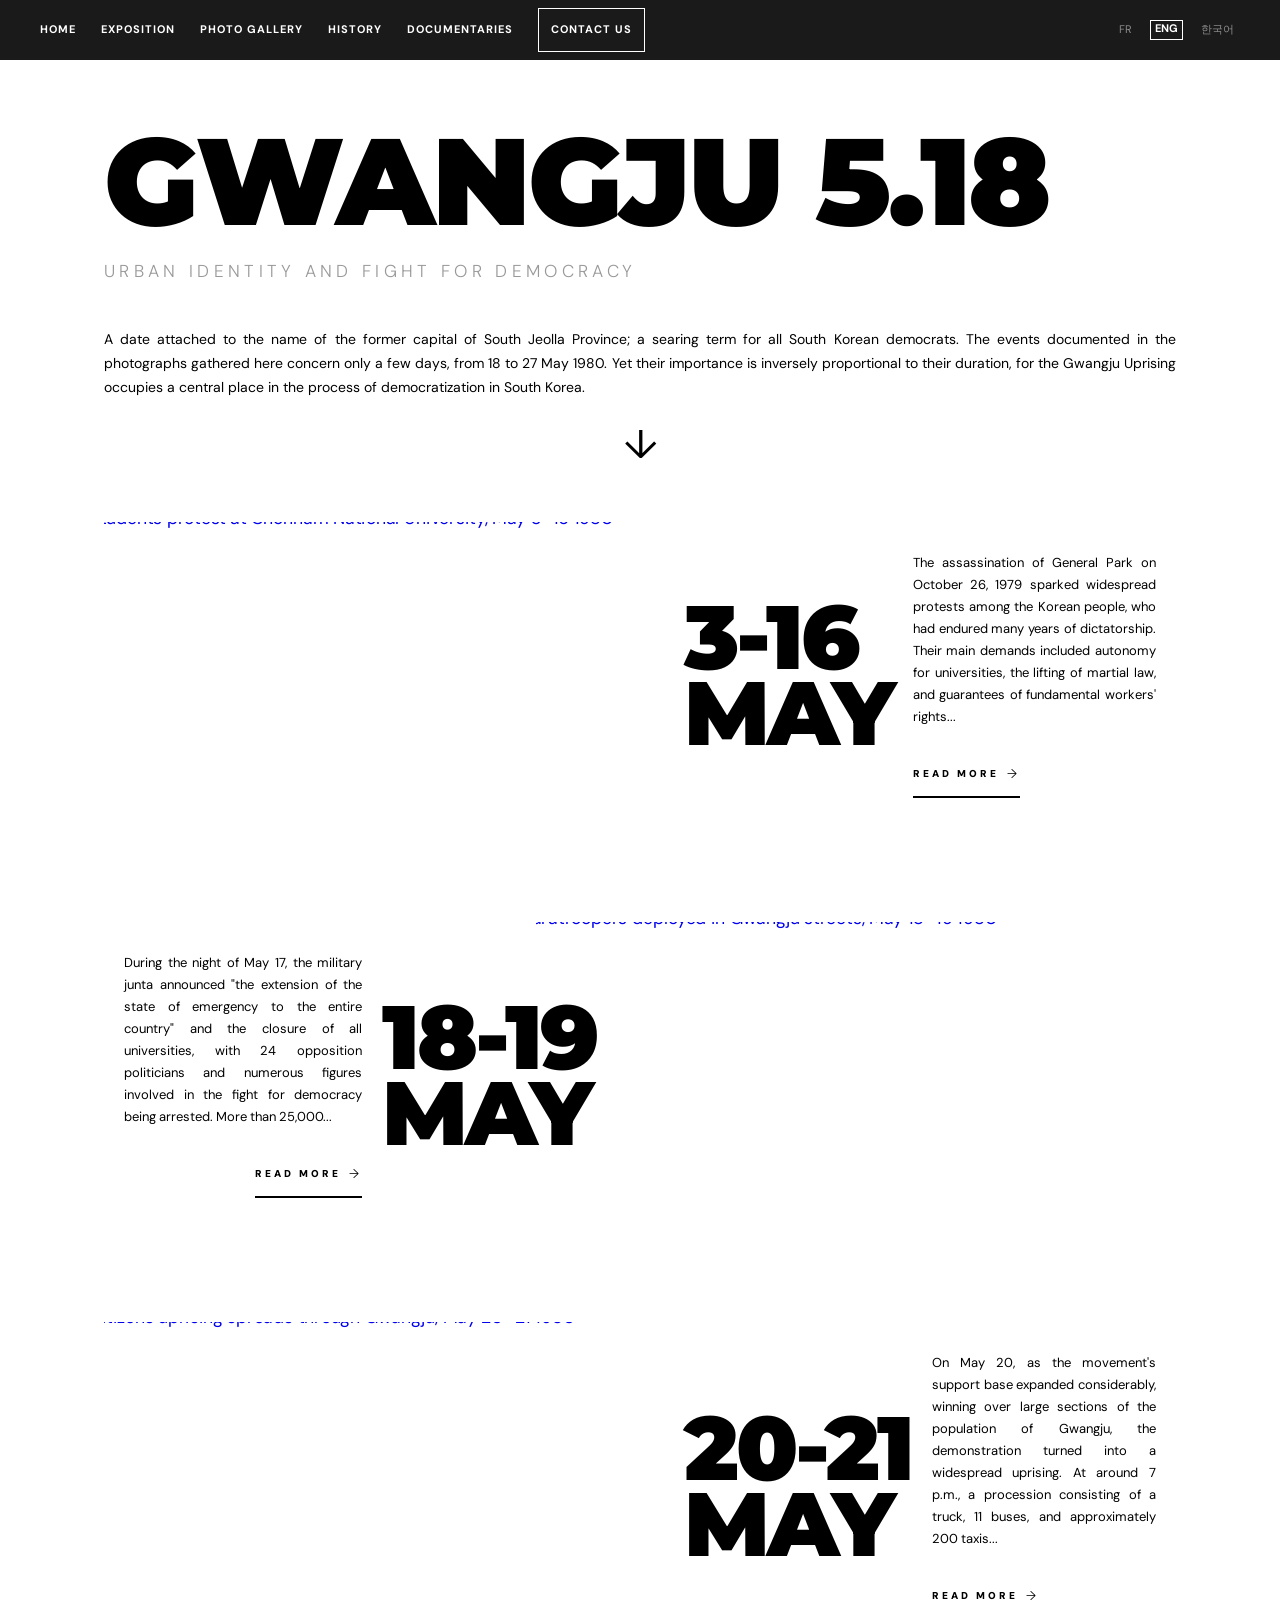
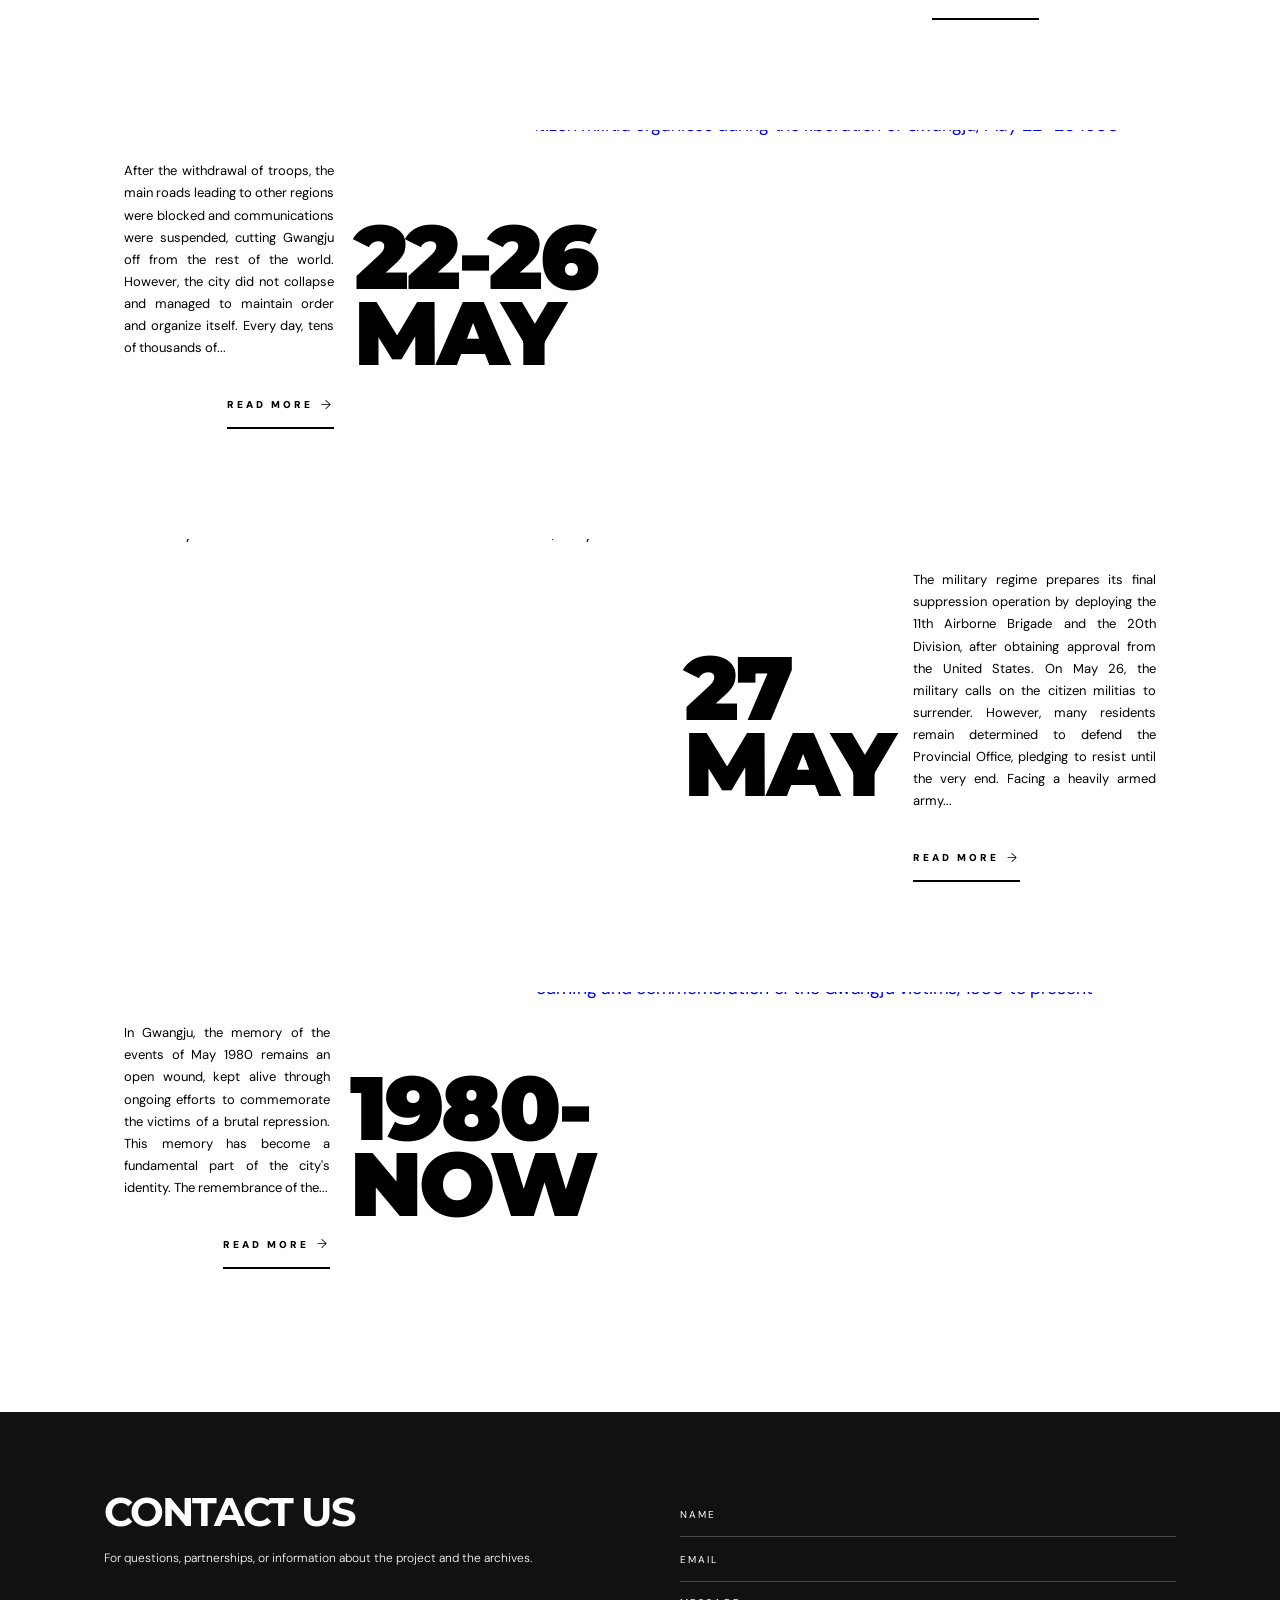
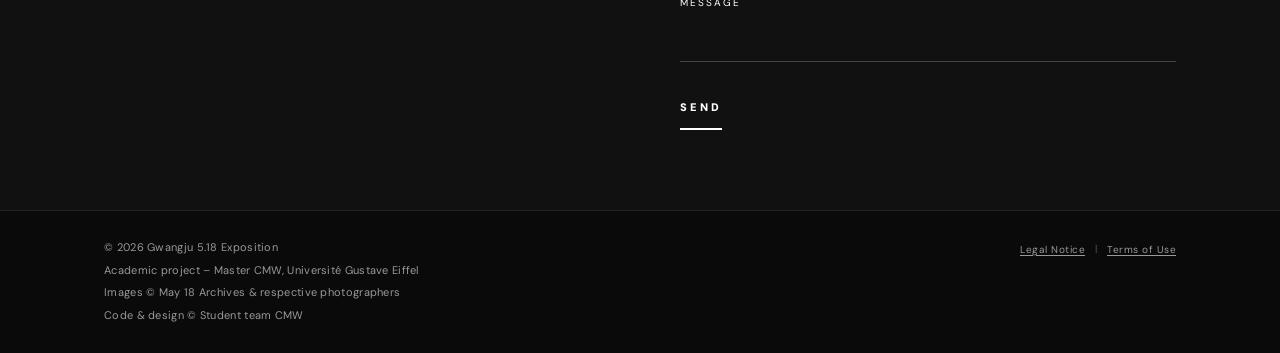
==== index.html @ b3f1c247 "test 01/04" ====
<!DOCTYPE html>
<html lang="en">

<head>
<script>
(function(){
  var STORAGE_KEY='gwangju_lang';
  var DEFAULT_LANG='en';
  var T={"en": {"nav_home": "HOME", "nav_exposition": "EXPOSITION", "nav_gallery": "PHOTO GALLERY", "nav_history": "HISTORY", "nav_documentaries": "DOCUMENTARIES", "nav_contact": "CONTACT US", "lang_html": "en", "index_title": "GWANGJU 5.18", "index_subtitle": "Urban Identity and Fight for Democracy", "index_intro": "A date attached to the name of the former capital of South Jeolla Province; a searing term for all South Korean democrats. The events documented in the photographs gathered here concern only a few days, from 18 to 27 May 1980. Yet their importance is inversely proportional to their duration, for the Gwangju Uprising occupies a central place in the process of democratization in South Korea.", "block1_date": "3-16<br>MAY", "block1_text": "The assassination of General Park on October 26, 1979 sparked widespread protests among the Korean people, who had endured many years of dictatorship. Their main demands included autonomy for universities, the lifting of martial law, and guarantees of fundamental workers' rights...", "block1_readmore": "READ MORE", "block2_date": "18-19<br>MAY", "block2_text": "During the night of May 17, the military junta announced \"the extension of the state of emergency to the entire country\" and the closure of all universities, with 24 opposition politicians and numerous figures involved in the fight for democracy being arrested. More than 25,000...", "block2_readmore": "READ MORE", "block3_date": "20-21<br>MAY", "block3_text": "On May 20, as the movement's support base expanded considerably, winning over large sections of the population of Gwangju, the demonstration turned into a widespread uprising. At around 7 p.m., a procession consisting of a truck, 11 buses, and approximately 200 taxis...", "block3_readmore": "READ MORE", "block4_date": "22-26<br>MAY", "block4_text": "After the withdrawal of troops, the main roads leading to other regions were blocked and communications were suspended, cutting Gwangju off from the rest of the world. However, the city did not collapse and managed to maintain order and organize itself. Every day, tens of thousands of...", "block4_readmore": "READ MORE", "block5_date": "27<br>MAY", "block5_text": "The military regime prepares its final suppression operation by deploying the 11th Airborne Brigade and the 20th Division, after obtaining approval from the United States. On May 26, the military calls on the citizen militias to surrender. However, many residents remain determined to defend the Provincial Office, pledging to resist until the very end. Facing a heavily armed army...", "block5_readmore": "READ MORE", "block6_date": "1980-<br>NOW", "block6_text": "In Gwangju, the memory of the events of May 1980 remains an open wound, kept alive through ongoing efforts to commemorate the victims of a brutal repression. This memory has become a fundamental part of the city's identity. The remembrance of the...", "block6_readmore": "READ MORE", "footer_title": "CONTACT US", "footer_desc": "For questions, partnerships, or information about the project and the archives.", "footer_name": "NAME", "footer_email": "EMAIL", "footer_message": "MESSAGE", "footer_send": "SEND", "history_title": "THE HISTORY<br>OF GWANGJU", "history_map": "MAP OF EVENTS", "s1_title": "Protests (May 3-16)", "s1_sub": "Coup d'état and aspirations for democracy", "s1_p1": "The assassination of General Park on October 26, 1979 sparked widespread protests among the Korean people, who had endured many years of dictatorship. Their main demands included autonomy for universities, the lifting of martial law, and guarantees of fundamental workers' rights.", "s1_p2": "But this \"springtime of democracy\" was cut short on December 12, 1979, by another coup d'état that brought General Chun Doo-hwan to power. From then on, demands became more insistent and protests gained new momentum.", "s1_p3": "On May 10, representatives of student unions from across the country called for the lifting of martial law and the resignation of Chun Doo-hwan. A few days later, on May 15, several hundred thousand people took part in a large demonstration in Seoul, but faced with the high risk of military intervention and low citizen participation, the movement lost momentum.", "s1_p4": "However, this is not the case in Gwangju. The birthplace of protests against central government since the revolt of the Donghak (1894-1895), the city of opposition leader Kim Dae-jung embodies protest more than ever.", "s1_p5": "There, Chonnam National University and Chosun National University found themselves at the forefront of the protests. From May 8 to 16, they organized a \"rally for democratization\" that drew participants from far beyond the student body.", "s1_p6": "On May 16, tens of thousands of people gathered peacefully in front of the provincial government headquarters, demanding the lifting of the state of emergency and the departure of the military. Students in Gwangju then decided to meet on May 19 in front of the main entrance of Chonnam National University.", "s1_p7": "However, at midnight on May 17, the military junta extended the state of emergency to the entire country and proceeded with the mass arrest of political figures, opponents, and student leaders.", "s1_p8": "This decision, which had serious consequences, sparked the uprising of May 18.", "s2_title": "Repression (May 18-19)", "s2_sub": "From repression to confrontation", "s2_p1": "During the night of May 17, the military junta announced \"the extension of the state of emergency to the entire country\" and the closure of all universities. Twenty-four opposition politicians and numerous figures involved in the fight for democracy were arrested.", "s2_p2": "More than 25,000 soldiers, mainly from the airborne brigades, the 20th Division, and the Marines, were deployed to 136 locations across the country, including 31 universities and television stations, to carry out a large-scale operation to arrest student leaders. On May 18 alone, 549 people were arrested, including 227 students.", "s2_p3": "On May 18, students in Gwangju organized a demonstration demanding the withdrawal of the airborne brigades. At around 2:30 a.m., troops from the 7th Airborne Brigade and the 31st Division were deployed to Chonnam National University, Chosun University, and eight other technical colleges. The first clashes took place in the morning in front of the main entrance to Chonnam National University. The students, chased by soldiers armed with rifles and batons, took refuge in the city center and continued their demonstration. The police then called in riot police.", "s2_p4": "In the afternoon, airborne forces entered the streets of Geumnam-ro and Chungjang-ro, indiscriminately striking and arresting passersby. In a single day, more than 400 citizens were arrested and many were injured. The streets of Gwangju were plunged into chaos.", "s2_p5": "On May 19, driven by anger, citizens gathered again in the city center, while the military used tear gas, indiscriminately arrested young people, beat them, and then loaded them, sometimes naked, into military trucks. For their part, residents continued to resist by erecting barricades using stones, flower pots, sidewalk slabs, and metal barriers. They stood together and sang the national anthem, the \"Song of Justice,\" and \"Our Wish is Reunification,\" while continuing to fight.", "s2_p6": "The confrontation fuels anger, while fear turns into resistance. The clashes become increasingly violent.", "s3_title": "Uprising (May 20-21)", "s3_sub": "From oppression to insurrection", "s3_p1": "On May 20, as the movement's support base expanded considerably, winning over large sections of the population of Gwangju, the demonstration turned into a widespread uprising. At around 7 p.m., a procession consisting of a truck, 11 buses, and approximately 200 taxis completely filled Geumnam-ro. With their headlights on and horns blaring, they headed toward the provincial government building. This show of force gave the protesters new energy and marked a real turning point in the uprising.", "s3_p2": "In response to the media blackout, protesters stormed the MBC and KBS stations and set them on fire. In the evening, violent clashes broke out at Gwangju train station, a strategic point for the transport of military equipment. This is where the first shooting took place: seven civilians were killed, many people were injured, and a soldier died after being hit by a vehicle driven by protesters.", "s3_p3": "At dawn on May 21, two protesters killed during the previous day's clashes were transported on a cart, covered with the national flag, and brought to Geumnam-ro. The presence of the bodies galvanized the crowd. The street filled with protesters, and the uprising reached its peak. The army general staff then triggered the highest alert level, known as \"Jindotgae n.1.\"", "s3_p4": "At around 1 p.m., as loudspeakers blared the national anthem from the provincial government building, the 11th Airborne Brigade opened fire on the demonstrators. In response, the population armed themselves by recovering rifles from civil defense depots in Naju and Hwa-sun, near Gwangju, and prepared to fight back. On May 21 alone, 45 civilians were killed and hundreds more wounded.", "s3_p5": "Faced with fierce resistance from citizens, martial law troops withdrew from the city center on the afternoon of May 21. They then blocked access to Gwangju, isolating the city from the outside world.", "s4_title": "Resistance (May 22-26)", "s4_sub": "Military blockade, armed struggle, and citizen solidarity", "s4_p1": "After the withdrawal of troops, the main roads leading to other regions were blocked and communications suspended, cutting Gwangju off from the rest of the world. However, the city did not collapse and managed to maintain order and organize itself.", "s4_p2": "Every day, tens of thousands of citizens gathered in front of the provincial government headquarters to hold rallies in defense of democracy. Citizens participated in blood drives, and shopkeepers and women distributed meals to passersby. Gwangju became a city free of theft and crime, demonstrating the potential of a new, united community.", "s4_p3": "Under the strict control of the new military regime, the national media labelled the citizens as \"rioters.\" But, despite the danger, foreign journalists entered Gwangju and reported that, despite impressive sacrifices, the inhabitants were maintaining order while demanding democracy.", "s4_p4": "The riots predicted by the regime did not occur. Gwangju realized, even temporarily, the dream of Daedong Sesang: a society based on autonomy and solidarity. However, this calm was short-lived. As the truth about the massacre spread and sympathy for the uprising grew, the new military regime moved toward a radical decision: sending a massive military force to Gwangju.", "s5_title": "Suppression (May 27)", "s5_sub": "The Final Battle and the Legacy of May 18", "s5_p1": "The military regime prepared its final suppression operation by deploying the 11th Airborne Brigade and the 20th Division, after obtaining approval from the United States. On May 26, the military called on the citizen militias to surrender. However, many residents remained determined to defend the Provincial Office, pledging to resist until the very end.", "s5_p2": "On the morning of May 27, the military launched its operation to retake control. Seventeen militia members were killed and around 300 were disarmed. After ten days of uprising, 166 people had lost their lives, and approximately 5,000 others had been wounded or arrested.", "s5_p3": "The echoes of May 18 reappeared in the June Democratic Movement of 1987. In 1995, the Special Act on the May 18 Democratic Movement allowed former presidents Chun Doo-hwan and Roh Tae-woo to be brought to justice. In 2011, testimonies, judicial records, photographs, videos, newspapers, reporters' notebooks, and hospital archives related to May 18 were inscribed on UNESCO's Memory of the World Register.", "s5_p4": "Though brutally suppressed, the citizens' struggle for democracy in Gwangju remains alive, continuing to sustain the process of democratization in South Korea and leaving a lasting mark on similar movements across Asia.", "s6_title": "Mourning", "s6_sub": "Memory and Urban Identity", "s6_p1": "In Gwangju, the memory of the events of May 1980 remains an open wound, kept alive through ongoing efforts to commemorate the victims of a brutal repression. This memory has become a fundamental part of the city's identity.", "s6_p2": "The Jeonil Building, overlooking May 18 Square, still bears the marks of machine-gun fire from army helicopters that targeted demonstrators. Several floors have since been transformed into a museum. Similarly, the clock on May 18 Square plays March for the Beloved every day at 5:18 p.m., composed in tribute to a young couple who were victims of the repression.", "s6_p3": "Visitors to Gwangju can follow a memorial route from Geumnam Avenue to the Mangwol-dong Cemetery, passing by the former Sangmu military prison, now a museum within the \"Freedom Park.\"", "s6_p4": "More recently, many residents of Gwangju mobilized in response to President Yoon Suk-yeol's attempt to impose martial law on December 3, 2024. Among the crowds gathered in Democracy Square, many survivors of the 1980 repression stood in the front rows, determined that the sacrifice of their comrades would not be in vain.", "s7_title": "Photographing", "s7_sub": "Between Historical Testimony and Evidentiary Use", "s7_p1": "The events in Gwangju were first documented by Korean press photographers, among whom Na Kyung-taek and Lee Chang-sung stand out. Sent to the scene by their respective newspapers (Gwangju Ilbo and JoongAng Ilbo), they recorded the earliest moments of the uprising.", "s7_p2": "They were later joined by photographers working for newspapers based in Seoul, followed by foreign journalists. Among them was Philippe Pons, Tokyo correspondent for Le Monde, who arrived in Seoul on May 20 and, starting on May 22, published a series of daily reports from Gwangju.", "s7_p3": "Several international photographers were also present, including Robin Moyer for The Times, Norman Thorpe for The Wall Street Journal, and the French photographers Patrick Chauvel and François Lochon. Both were members of major photo agencies — Sygma for Chauvel and Gamma for Lochon. They worked alongside cameraman Jürgen Hinzpeter, correspondent for the German broadcaster ARD, who arrived in Gwangju on the morning of May 20.", "s7_p4": "In addition to the professional photographers, there were also more modest contributions from amateurs, such as Pastor Huntley, who documented the influx of wounded victims from within the emergency room of the Gwangju Christian Hospital.", "s7_p5": "Although these visual records were subject to state censorship until the late 1980s, they were later mobilized for their evidentiary value. Today, they must be considered as historical objects in their own right, examining not only the images themselves, but also the conditions of their production, their circulation, and their various uses over time.", "gallery_title": "PHOTO GALLERY", "gallery_filter_all": "ALL", "doc_title": "DOCUMENTARIES", "doc_about_title": "ABOUT THE PROJECT", "doc_about": "Since 2013, students from the Master 2 Cultures et Métiers du Web at Université Gustave Eiffel (France) and the Film & Visual Media Technology Department at Dong-Eui University in Busan (South Korea) have collaborated each year on interactive documentaries, tracing the traces of Korean history — from the streets of Busan and Seoul to the memory of May 1980 in Gwangju. A partnership that led to a double-degree programme between the two universities in 2019.", "doc_synopsis_2024": "In a world where truth is subject to individual sensitivities and images carry the power of conviction, how can archival footage build a narrative of the birth of South Korean democracy?", "doc_synopsis_2023": "The history of the Gwangju Uprising is written through the memories of its survivors. Each fought in their own way. This documentary follows artists — singers, painters, writers — who carry their shared trauma through their work.", "doc_synopsis_2021": "Forty years after the events in Gwangju, a super-16mm film enriches the visual archive of the May 18 insurrection. What remains of this film, its author, its journey, its intentions, its emotions?", "doc_synopsis_2020": "In 1980, the students and citizens of Gwangju rose up for democracy and freedom. Brutally suppressed, the uprising left many dead and wounded. How has it been commemorated in the decades since? What place does it hold in Korean memory and society?", "doc_synopsis_2019": "After watching A Taxi Driver in a Parisian cinema, a group of friends decides to investigate the events surrounding the Gwangju Uprising of May 18, 1980. Their research leads them to the city itself, where a Chonnam University student guides them through the sites of memory.", "doc_synopsis_2018": "In 1980, the closure of Chonnam University in Gwangju provoked a student uprising massively repressed in bloodshed. Today regarded as the emblem of South Korea's democratic aspirations, this documentary traces the genealogy of the photographs that shaped our knowledge of the event.", "expo_title": "EXPOSITION", "page_title_gallery": "PHOTO GALLERY", "gallery_sec_316": "Following the assassination of President Park Chung-hee in October 1979, South Korea entered a period of political uncertainty. Student protests calling for democracy spread across the country, particularly at universities in Gwangju.", "gallery_sec_1819": "On May 18, paratroopers were deployed to suppress demonstrations at Chonnam National University. Their violent response — beating students and bystanders indiscriminately — provoked outrage and drew tens of thousands of citizens into the streets.", "gallery_sec_2021": "The uprising intensified as citizens armed themselves and seized control of the city. On May 21, soldiers opened fire on the crowd in front of the Provincial Government Office, killing dozens and marking a turning point in the confrontation.", "gallery_sec_2226": "After the military withdrew from central Gwangju, citizens organised a self-governing committee to maintain order, distribute food, and negotiate with the authorities. The city held together under the shadow of an imminent crackdown.", "gallery_sec_27": "In the early hours of May 27, tens of thousands of martial law troops retook the city. The final defenders barricaded inside the Provincial Government Office were killed or arrested. The uprising was suppressed.", "gallery_sec_mourning": "In the weeks and months that followed, the victims were mourned in private while the government suppressed all public memory of the events. Families sought the bodies of the disappeared, and survivors faced imprisonment and torture.", "gallery_sec_photographers": "The photographs collected here were taken by Korean journalists, foreign correspondents, and amateur photographers at great personal risk. Many images were confiscated or hidden for years before entering the public record.", "gallery_label_316": "3–16 MAY", "gallery_label_1819": "18–19 MAY", "gallery_label_2021": "20–21 MAY", "gallery_label_2226": "22–26 MAY", "gallery_label_27": "27 MAY", "gallery_label_mourning": "MOURNING", "gallery_label_photographers": "PHOTOGRAPHERS", "s2_quote_intro": "On May 20, journalists from Jeonnam Maeil (now Gwangju Ilbo) submitted their collective resignation. The letter is concise, but it perfectly reflects the journalists' sense of dismay and revolt:", "s2_quote": "“We saw it. We saw with our own eyes people being dragged away like dogs and dying. But we couldn't write a single line in the newspaper. That is why we are putting down our pens in shame.”", "s3_p6": "Faced with fierce resistance from citizens, martial law troops withdrew from the city center on the afternoon of May 21. They then blocked access to Gwangju, isolating the city from the outside world.", "s4_p4b": "The riots predicted by the regime do not occur. Gwangju realizes, even temporarily, the dream of Daedong Sesang: a society based on autonomy and solidarity.", "s4_p4c": "However, this calm is short-lived. As the truth about the massacre spreads and sympathy for the uprising grows, the new military regime moves toward a radical decision: sending a massive military force to Gwangju. The prospect of bloody repression becomes increasingly palpable.", "s5_p2b": "In 1995, the Special Act on the May 18 Democratic Movement allows former presidents Chun Doo-hwan and Roh Tae-woo to be brought to justice.", "s5_p2c": "In 2011, testimonies, judicial records, photographs, videos, newspapers, reporters' notebooks, and hospital archives related to the events of May 18 are inscribed on UNESCO's Memory of the World Register.", "s5_p2d": "Though brutally suppressed, the citizens' struggle for democracy in Gwangju remains alive. It continues to sustain the process of democratization in South Korea and has left a lasting mark on similar movements across Asia.", "s6_p2b": "It is also common for May 18 Square — formerly the Provincial Government Square — to be transformed into an open-air exhibition space. Large reproductions of photographs documenting the uprising and its repression are displayed there, allowing visitors to engage directly with the city's photographic archives and contributing to the construction of Gwangju's urban identity.", "s6_p4b": "More recently, many residents of Gwangju mobilized once again in response to President Yoon Suk-yeol's attempt to impose martial law on December 3, 2024. On December 4, among the crowds gathered in Democracy Square, many survivors of the 1980 repression stood in the front rows determined that the sacrifice of their comrades would not be in vain.", "s7_p1b": "The events in Gwangju were first documented by Korean press photographers, among whom Na Kyung-taek and Lee Chang-sung stand out. Sent to the scene by their respective newspapers (Gwangju Ilbo and JoongAng Ilbo), they recorded the earliest moments of the uprising.", "s7_p2b": "They were later joined by photographers working for newspapers based in Seoul, followed by foreign journalists. Among them was Philippe Pons, Tokyo correspondent for Le Monde, who arrived in Seoul on May 20 and, starting on May 22, published a series of daily reports from Gwangju.", "s7_p3b": "Several international photographers were also present, including Robin Moyer for The Times, Norman Thorpe for The Wall Street Journal, and the French photographers Patrick Chauvel and François Lochon. Both were members of major photo agencies — Sygma for Chauvel and Gamma for Lochon. They worked alongside television reporters, including cameraman Jürgen Hinzpeter, correspondent for the German broadcaster ARD, who arrived in Gwangju on the morning of May 20.", "s7_p4b": "In addition to the extensive work produced by these professional photographers, many of whom were experienced in covering war zones, there were also more modest contributions from amateur photographers. These individuals sought to leave a visual record of the hardships they were witnessing. One such example is Pastor Huntley, who documented the influx of wounded victims and the acts of solidarity surrounding them from within the emergency room of the Gwangju Christian Hospital.", "s7_p5b": "These images reveal not only the challenges faced by photographers but also the relative freedom with which many were able to operate. They can be seen working at times among the military, and at other times in the midst of the demonstrators — contradicting the widespread assumption that these photographs were always captured clandestinely under the constant threat of military repression.", "s7_p6b": "Although these visual records were subject to state censorship until the late 1980s, they were later mobilized for their evidentiary value, helping to establish the reality of the repression. Today, they must also be considered as historical objects in their own right — as part of a photographic history that examines not only the images themselves, but also the conditions of their production, their circulation, and their various uses over time.", "expo_intro": "Explore the visual archives of the Gwangju 5.18 Exposition."}, "fr": {"nav_home": "ACCUEIL", "nav_exposition": "EXPOSITION", "nav_gallery": "GALERIE PHOTOS", "nav_history": "HISTOIRE", "nav_documentaries": "DOCUMENTAIRES", "nav_contact": "NOUS CONTACTER", "lang_html": "fr", "index_title": "GWANGJU 5.18", "index_subtitle": "Identité urbaine et combat démocratique", "index_intro": "Une date accolée au nom de l'ancienne capitale de la province du Jeolla du Sud ; un vocable incandescent pour tous les démocrates sud-coréens. Les événements que documentent les photographies rassemblées ici concernent quelques journées seulement : du 18 au 27 mai 1980. Mais leur importance est inversement proportionnelle à leur durée. Car le soulèvement de Gwangju occupe une place centrale dans le processus de démocratisation en Corée du Sud.", "block1_date": "3-16<br>MAI", "block1_text": "L'assassinat du général Park, survenu le 26 octobre 1979, est à l'origine d'un large mouvement de revendications au sein de la population coréenne, venant après de longues années de dictature. Au centre des doléances figurent alors l'autonomie des établissements universitaires, la levée de la loi martiale et la garantie des droits fondamentaux des travailleurs...", "block1_readmore": "LIRE LA SUITE", "block2_date": "18-19<br>MAI", "block2_text": "Dans la nuit du 17 mai, la junte militaire annonce « l'extension de l'état d'urgence à l'ensemble du pays » ainsi que la fermeture de toutes les universités. Vingt-quatre responsables politiques de l'opposition, ainsi que de nombreuses figures du combat démocratique sont arrêtés...", "block2_readmore": "LIRE LA SUITE", "block3_date": "20-21<br>MAI", "block3_text": "Le 20 mai, alors que l'assise du mouvement s'élargit considérablement, gagnant de larges pans de la population de Gwangju, la manifestation se transforme en un vaste soulèvement. Vers 19 heures, un cortège composé d'un camion, de 11 bus et d'environ 200 taxis...", "block3_readmore": "LIRE LA SUITE", "block4_date": "22-26<br>MAI", "block4_text": "Après le retrait des troupes, les principales routes menant vers d'autres régions sont bloquées et les communications suspendues, faisant de Gwangju une agglomération coupée du monde. Cependant, la ville ne s'effondre pas et parvient à maintenir l'ordre et s'organiser...", "block4_readmore": "LIRE LA SUITE", "block5_date": "27<br>MAI", "block5_text": "Le régime militaire prépare l'opération finale de répression en déployant la 11e brigade aéroportée et la 20e division, non sans avoir obtenu l'approbation des États-Unis. Le 26 mai, les militaires demandent aux miliciens de se rendre, mais de nombreux habitants défendent la préfecture...", "block5_readmore": "LIRE LA SUITE", "block6_date": "1980-<br>PRÉ-<br>SENT", "block6_text": "À Gwangju, le souvenir des journées de mai 1980 reste une blessure ouverte, maintenue à vif par le travail de mémoire consacré aux victimes d'une répression féroce. Il est constitutif de l'identité urbaine...", "block6_readmore": "LIRE LA SUITE", "footer_title": "NOUS CONTACTER", "footer_desc": "Pour toute question, partenariat ou information sur le projet et les archives.", "footer_name": "NOM", "footer_email": "E-MAIL", "footer_message": "MESSAGE", "footer_send": "ENVOYER", "history_title": "L'HISTOIRE<br>DE GWANGJU", "history_map": "CARTE DES ÉVÉNEMENTS", "s1_title": "Manifestations (3-16 mai)", "s1_sub": "Coup d'état et aspirations à la démocratie", "s1_p1": "L'assassinat du général Park, survenu le 26 octobre 1979, est à l'origine d'un large mouvement de revendications au sein de la population coréenne, venant après de longues années de dictature. Au centre des doléances figurent alors l'autonomie des établissements universitaires, la levée de la loi martiale et la garantie des droits fondamentaux des travailleurs.", "s1_p2": "Mais ce « printemps de la démocratie » se heurte, dès le 12 décembre 1979, à un nouveau coup d'État qui porte le général Chun Doo-hwan au pouvoir. Dès lors, les revendications se font plus insistantes et les mobilisations prennent un nouvel essor.", "s1_p3": "Le 10 mai, les représentants des syndicats étudiants de tout le pays demandent la levée de la loi martiale et la démission de Chun Doo-hwan. Quelques jours plus tard, le 15 mai, plusieurs centaines de milliers de personnes participent à une grande manifestation à Séoul, mais, confronté au risque élevé d'intervention militaire et à une faible participation citoyenne, le mouvement s'essouffle.", "s1_p4": "En revanche, il n'en est rien à Gwangju. Berceau de la contestation contre le pouvoir central depuis la révolte du Donghak (1894-1895), la ville de l'opposant Kim Dae-jung incarne plus que jamais la geste protestataire.", "s1_p5": "Là, les universités nationales de Chonnam et Chosun se retrouvent à la pointe de la contestation. Du 8 au 16 mai, elles sont à l'initiative d'un « rassemblement pour la démocratisation » qui déborde largement des seuls rangs étudiants.", "s1_p6": "Le 16 mai, des dizaines de milliers de personnes se rassemblent pacifiquement devant le siège du gouvernement provincial, réclamant la levée de l'état d'urgence et le départ des militaires. Les étudiants de Gwangju décident alors de se retrouver le 19 mai devant l'entrée principale de l'université nationale de Chonnam.", "s1_p7": "Cependant, le 17 mai à minuit, la junte militaire étend l'état d'urgence à l'ensemble du pays et procède à l'arrestation massive de personnalités politiques, d'opposants et de dirigeants étudiants.", "s1_p8": "Cette décision, lourde de conséquences, est à l'origine du soulèvement du 18 mai.", "s2_title": "Répression (18-19 mai)", "s2_sub": "De la répression à la confrontation", "s2_p1": "Dans la nuit du 17 mai, la junte militaire annonce « l'extension de l'état d'urgence à l'ensemble du pays » ainsi que la fermeture de toutes les universités. Vingt-quatre responsables politiques de l'opposition, ainsi que de nombreuses figures du combat démocratique sont arrêtés.", "s2_p2": "Plus de 25 000 soldats, issus notamment des brigades aéroportées, de la 20e division et des marines, sont déployés sur 136 sites à travers le pays, y compris 31 universités et des stations de télévision, afin de procéder à une vaste opération d'arrestation des dirigeants étudiants. Au cours de la seule journée du 18 mai, 549 personnes sont interpellées, dont 227 étudiants.", "s2_p3": "Le 18 mai, à Gwangju, des étudiants organisent une manifestation pour réclamer le départ des brigades aéroportées. Vers 2h30 du matin, les troupes de la 7e brigade aéroportée et de la 31e division sont déployées à l'université nationale de Chonnam, à l'université de Chosun et dans huit autres établissements d'enseignement technique. Les premiers heurts ont alors lieu dans la matinée, devant l'entrée principale de l'université nationale de Chonnam.", "s2_p4": "Dans l'après-midi, les forces aéroportées pénètrent dans les rues de Geumnam-ro et Chungjang-ro, frappant et arrêtant les passants sans distinction. En une seule journée, plus de 400 citoyens sont arrêtés tandis qu'on recense un grand nombre de blessés. Les rues de Gwangju sont alors plongées dans un véritable chaos.", "s2_p5": "Le 19 mai, mus par la colère, les citoyens se rassemblent de nouveau dans le centre-ville, tandis que les militaires font usage de grenades lacrymogènes, arrêtent les jeunes sans distinction, les frappent puis les embarquent, parfois déshabillés, dans des camions militaires. De leur côté, les habitants continuent de résister en érigeant des barricades.", "s2_p6": "La confrontation alimente alors la colère, tandis que la peur se transforme en résistance. Les affrontements deviennent de plus en plus violents.", "s3_title": "Soulèvement (20-21 mai)", "s3_sub": "De l'oppression à l'insurrection", "s3_p1": "Le 20 mai, alors que l'assise du mouvement s'élargit considérablement, gagnant de larges pans de la population de Gwangju, la manifestation se transforme en un vaste soulèvement. Vers 19 heures, un cortège composé d'un camion, de 11 bus et d'environ 200 taxis remplit entièrement Geumnam-ro. Phares allumés et klaxons retentissants, ils se dirigent vers le bâtiment du gouvernement provincial.", "s3_p2": "En réaction au silence imposé par les médias, des manifestants prennent d'assaut les stations MBC et KBS et y mettent le feu. Dans la soirée, de violents affrontements éclatent à la gare de Gwangju. C'est là qu'intervient la première fusillade : sept civils sont tués, un grand nombre de personnes blessées et un militaire meurt après avoir été percuté par un véhicule.", "s3_p3": "À l'aube du 21 mai, deux manifestants tués lors des affrontements de la veille sont transportés sur un chariot, recouvert du drapeau national, et amenés sur Geumnam-ro. La présence des corps galvanise la foule. L'État-major de l'armée déclenche alors le niveau d'alerte maximale, appelé « Jindotgae n.1 ».", "s3_p4": "Vers 13 heures, la 11e brigade aéroportée ouvre le feu sur les manifestants. En réponse, la population s'arme en récupérant des fusils dans les dépôts de la défense civile. Rien que ce 21 mai, 45 civils sont tués et des centaines d'autres blessés.", "s3_p5": "Face à une résistance citoyenne acharnée, les troupes de la loi martiale se retirent du centre-ville dans l'après-midi du 21 mai, bloquant ensuite les accès de Gwangju.", "s4_title": "Résistance (22-26 mai)", "s4_sub": "Blocus militaire, lutte armée et solidarité citoyenne", "s4_p1": "Après le retrait des troupes, les principales routes menant vers d'autres régions sont bloquées et les communications suspendues, faisant de Gwangju une agglomération coupée du monde. Cependant, la ville ne s'effondre pas et parvient à maintenir l'ordre et s'organiser.", "s4_p2": "Chaque jour, des dizaines de milliers de citoyens se rassemblent devant le siège du gouvernement provincial. Des citoyens participent à des collectes de sang, des commerçants et des femmes distribuent des repas aux passants. Gwangju devient une ville où le vol et la criminalité sont absents.", "s4_p3": "Sous le contrôle strict du nouveau régime militaire, les médias nationaux qualifient les citoyens d'« émeutiers ». Mais, au mépris du danger, des journalistes étrangers entrent à Gwangju et rapportent la réalité.", "s4_p4": "Les émeutes prévues par le régime ne se produisent pas. Gwangju réalise, même temporairement, le rêve du Daedong Sesang : une société fondée sur l'autonomie et la solidarité. Cependant, ce calme est de courte durée et la perspective d'une répression sanglante devient progressivement palpable.", "s5_title": "Écrasement (27 mai)", "s5_sub": "La bataille finale et l'héritage du 18 mai", "s5_p1": "Le régime militaire prépare l'opération finale de répression en déployant la 11e brigade aéroportée et la 20e division, non sans avoir obtenu l'approbation des États-Unis. Le 26 mai, les militaires demandent aux miliciens de se rendre, mais de nombreux habitants défendent la préfecture et s'engagent à lutter jusqu'au bout.", "s5_p2": "Dans la matinée du 27 mai, l'opération de reprise du contrôle par les militaires commence : 17 miliciens sont tués et environ 300 sont désarmés. Au terme des dix jours de soulèvement, 166 personnes sont mortes et environ 5 000 ont été blessées ou arrêtées.", "s5_p3": "Les échos du 18 mai se retrouvent dans le Mouvement de juin 1987. En 1995, la loi spéciale sur le Mouvement démocratique du 18 mai permet la traduction en justice des anciens présidents Chun Doo-hwan et Roh Tae-woo. Les témoignages et documents relatifs au 18 mai sont inscrits en 2011 au patrimoine mondial de l'UNESCO.", "s5_p4": "Réprimée dans le sang, la lutte des citoyens de Gwangju pour la démocratie n'en demeure pas moins vivante, contribuant à entretenir le processus de démocratisation en Corée du Sud.", "s6_title": "Deuil", "s6_sub": "Mémoire et identité urbaine", "s6_p1": "À Gwangju, le souvenir des journées de mai 1980 reste une blessure ouverte, maintenue à vif par le travail de mémoire consacré aux victimes d'une répression féroce. Il est constitutif de l'identité urbaine.", "s6_p2": "Le bâtiment Jeonil, qui donne sur la place du 18 mai, porte encore la trace des balles de mitrailleuse tirées par les hélicoptères de l'armée. Un musée y occupe plusieurs étages. De même, l'horloge de la place du 18 mai joue, chaque jour à 5 heures 18, la « marche des êtres chers ».", "s6_p3": "Le touriste en visite à Gwangju se voit proposer un circuit rassemblant les principaux sites liés au soulèvement, le conduisant de l'avenue Geumnam au cimetière de Mangwol-dong en passant par la prison militaire de Sangmu, devenue musée dans un « parc de la liberté ».", "s6_p4": "De nombreux habitants de Gwangju se sont encore mobilisés récemment, à l'occasion de la tentative du président Yoon Suk-yeol pour instaurer la loi martiale le 3 décembre 2024. Aux premiers rangs se tenaient nombre de survivants de la répression.", "s7_title": "Photographier", "s7_sub": "Entre témoignage historique et usage probatoire", "s7_p1": "Les événements de Gwangju ont d'abord été couverts par des photographes de presse coréens, aux premiers rangs desquels on trouve Na Kyung-taek et Lee Chang-Sung. Dépêchés sur les lieux par leurs journaux respectifs, ils documentent les premiers moments du soulèvement.", "s7_p2": "Ils sont rejoints dans un second temps par des photographes travaillant pour les journaux de Séoul, puis par des journalistes étrangers. C'est le cas de Philippe Pons, correspondant du journal Le Monde à Tokyo.", "s7_p3": "Des photographes étrangers sont aussi à pied d'œuvre : Robin Moyer pour le Times, Norman Thorpe pour le Wall Street Journal ainsi que les Français Patrick Chauvel et François Lochon, membres d'agences photographiques Sygma et Gamma. Ils côtoient le cameraman Jürgen Hinzpeter, correspondant de la chaîne ARD.", "s7_p4": "À la production de ces photographes professionnels s'ajoute celle d'amateurs, comme le pasteur Huntley, qui documente depuis la salle des urgences de l'hôpital chrétien de Gwangju l'afflux des blessés.", "s7_p5": "Confrontés à la censure d'État jusqu'à la fin des années 1980, ces témoignages ont ensuite été mobilisés pour leur valeur probatoire. Il s'agit maintenant de les considérer en tant qu'objet d'histoire, mettant en perspective les conditions de production de ces clichés, leur usage et leur circulation.", "gallery_title": "GALERIE PHOTOS", "gallery_filter_all": "TOUT", "doc_title": "DOCUMENTAIRES", "doc_about_title": "À PROPOS DU PROJET", "doc_about": "Depuis 2013, des étudiants du Master 2 Cultures et Métiers du Web de l'Université Gustave Eiffel (France) et du département Film & Visual Media Technology de l'Université Dong-Eui à Busan (Corée du Sud) collaborent chaque année sur des documentaires interactifs, retraçant les traces de l'histoire coréenne. Un partenariat qui a conduit à un double diplôme entre les deux universités en 2019.", "doc_synopsis_2024": "Dans un contexte où la vérité est sujette aux sensibilités individuelles et où l'image a un pouvoir de conviction, comment bâtir un récit de la genèse de la démocratie sud-coréenne à partir d'images d'archives ?", "doc_synopsis_2023": "L'histoire du soulèvement de Gwangju s'écrit grâce à la mémoire de ses survivants. Ce documentaire suit des artistes — chanteurs, peintres, écrivains — qui portent ce traumatisme partagé à travers leur œuvre.", "doc_synopsis_2021": "Quarante ans après les événements de Gwangju, un film super 16 mm enrichit le répertoire visuel de l'insurrection du 18 mai 1980. De ce film, de son auteur, de son parcours, que reste-t-il ?", "doc_synopsis_2020": "En 1980, les étudiants et les citoyens de Gwangju se révoltent pour la démocratie et pour la liberté. Sauvagement réprimé, ce soulèvement a provoqué de nombreux morts et blessés. Comment a-t-il été commémoré dans les années qui ont suivi ?", "doc_synopsis_2019": "Après avoir visionné A Taxi Driver dans un cinéma parisien, un groupe d'amis décide de se pencher sur les événements entourant le soulèvement de Gwangju du 18 mai 1980.", "doc_synopsis_2018": "En 1980, la fermeture de l'université Chonnam à Gwangju provoque un soulèvement étudiant massivement réprimé dans le sang. Ce documentaire retrace la généalogie des photographies qui ont façonné notre connaissance de l'événement.", "expo_title": "EXPOSITION", "page_title_gallery": "GALERIE PHOTOS", "gallery_sec_316": "Suite à l'assassinat du président Park Chung-hee en octobre 1979, la Corée du Sud entre dans une période d'incertitude politique. Des manifestations étudiantes réclamant la démocratie se propagent à travers le pays, notamment dans les universités de Gwangju.", "gallery_sec_1819": "Le 18 mai, des parachutistes sont déployés pour réprimer les manifestations à l'Université nationale de Chonnam. Leur réponse violente — frapper les étudiants et les passants sans distinction — provoque l'indignation et entraîne des dizaines de milliers de citoyens dans les rues.", "gallery_sec_2021": "Le soulèvement s'intensifie alors que les citoyens s'arment et prennent le contrôle de la ville. Le 21 mai, des soldats ouvrent le feu sur la foule devant le siège du gouvernement provincial, tuant des dizaines de personnes et marquant un tournant dans l'affrontement.", "gallery_sec_2226": "Après le retrait militaire du centre de Gwangju, les citoyens organisent un comité d'autogestion pour maintenir l'ordre, distribuer de la nourriture et négocier avec les autorités. La ville reste unie sous la menace imminente d'une répression.", "gallery_sec_27": "Aux premières heures du 27 mai, des dizaines de milliers de soldats reprennent la ville. Les derniers défenseurs barricadés dans le bâtiment du gouvernement provincial sont tués ou arrêtés. Le soulèvement est réprimé.", "gallery_sec_mourning": "Dans les semaines et les mois qui suivent, les victimes sont pleurées en privé tandis que le gouvernement supprime tout souvenir public des événements. Les familles recherchent les corps des disparus, et les survivants font face à l'emprisonnement et à la torture.", "gallery_sec_photographers": "Les photographies rassemblées ici ont été prises par des journalistes coréens, des correspondants étrangers et des photographes amateurs au péril de leur vie. Beaucoup d'images ont été confisquées ou cachées pendant des années avant d'entrer dans les archives publiques.", "gallery_label_316": "3–16 MAI", "gallery_label_1819": "18–19 MAI", "gallery_label_2021": "20–21 MAI", "gallery_label_2226": "22–26 MAI", "gallery_label_27": "27 MAI", "gallery_label_mourning": "DEUIL", "gallery_label_photographers": "PHOTOGRAPHES", "s2_quote_intro": "Le 20 mai, les journalistes du Jeonnam Maeil (aujourd'hui Gwangju Ilbo) soumettent leur démission collective. La lettre est concise, mais elle reflète parfaitement le sentiment de consternation et de révolte des journalistes :", "s2_quote": "« Nous l'avons vu. Nous avons vu de nos propres yeux des personnes traînées comme des chiens et mourir. Mais nous n'avons pu écrire une seule ligne dans le journal. C'est pourquoi nous posons nos plumes avec honte. »", "s3_p6": "Face à une résistance citoyenne acharnée, les troupes de la loi martiale se retirent du centre-ville dans l'après-midi du 21 mai. Elles bloquent ensuite les accès de Gwangju, isolant la ville du reste du monde.", "s4_p4b": "Les émeutes prévues par le régime ne se produisent pas. Gwangju réalise, même temporairement, le rêve du Daedong Sesang : une société fondée sur l'autonomie et la solidarité.", "s4_p4c": "Cependant, ce calme est de courte durée. À mesure que la vérité sur le massacre se répand et que la sympathie pour le soulèvement grandit, le nouveau régime militaire s'oriente vers une décision radicale : envoyer une force militaire massive à Gwangju. La perspective d'une répression sanglante devient de plus en plus palpable.", "s5_p2b": "En 1995, la loi spéciale sur le Mouvement démocratique du 18 mai permet la traduction en justice des anciens présidents Chun Doo-hwan et Roh Tae-woo.", "s5_p2c": "En 2011, les témoignages, les dossiers judiciaires, les photographies, les vidéos, les journaux, les carnets des reporters et les archives hospitalières liés aux événements du 18 mai sont inscrits au Registre de la Mémoire du monde de l'UNESCO.", "s5_p2d": "Bien que brutalement réprimée, la lutte des citoyens de Gwangju pour la démocratie demeure vivante. Elle continue de soutenir le processus de démocratisation en Corée du Sud et a laissé une marque durable sur des mouvements similaires à travers l'Asie.", "s6_p2b": "La place du 18 mai — anciennement la place du gouvernement provincial — est également régulièrement transformée en espace d'exposition en plein air. De grandes reproductions de photographies documentant le soulèvement et sa répression y sont exposées, permettant aux visiteurs de s'engager directement avec les archives photographiques de la ville et contribuant à la construction de l'identité urbaine de Gwangju.", "s6_p4b": "Plus récemment, de nombreux habitants de Gwangju se sont à nouveau mobilisés en réponse à la tentative du président Yoon Suk-yeol d'imposer la loi martiale le 3 décembre 2024. Le 4 décembre, parmi les foules rassemblées sur la place de la Démocratie, de nombreux survivants de la répression de 1980 se tenaient aux premiers rangs, déterminés à ce que le sacrifice de leurs camarades ne soit pas vain.", "s7_p1b": "Les événements de Gwangju ont d'abord été documentés par des photographes de presse coréens, parmi lesquels se distinguent Na Kyung-taek et Lee Chang-sung. Envoyés sur place par leurs journaux respectifs (Gwangju Ilbo et JoongAng Ilbo), ils ont enregistré les premiers moments du soulèvement.", "s7_p2b": "Ils ont ensuite été rejoints par des photographes travaillant pour des journaux basés à Séoul, puis par des journalistes étrangers. Parmi eux, Philippe Pons, correspondant du Monde à Tokyo, arrivé à Séoul le 20 mai et qui, à partir du 22 mai, a publié une série de rapports quotidiens depuis Gwangju.", "s7_p3b": "Plusieurs photographes internationaux étaient également présents, notamment Robin Moyer pour The Times, Norman Thorpe pour The Wall Street Journal, et les photographes français Patrick Chauvel et François Lochon. Tous deux appartenaient à de grandes agences photographiques — Sygma pour Chauvel et Gamma pour Lochon. Ils ont travaillé aux côtés de reporters de télévision, dont le cameraman Jürgen Hinzpeter, correspondant de la chaîne allemande ARD, arrivé à Gwangju le matin du 20 mai.", "s7_p4b": "En plus du travail considérable produit par ces photographes professionnels, dont beaucoup avaient l'expérience des zones de guerre, des contributions plus modestes d'amateurs ont également été apportées. Ces individus cherchaient à laisser un témoignage visuel des épreuves dont ils étaient témoins. Le pasteur Huntley en est un exemple : il a documenté l'afflux de victimes blessées et les actes de solidarité qui les entouraient depuis la salle des urgences de l'hôpital chrétien de Gwangju.", "s7_p5b": "Ces images révèlent non seulement les défis auxquels les photographes ont été confrontés, mais aussi la liberté relative dont beaucoup ont pu bénéficier. On les voit parfois travailler parmi les militaires, et d'autres fois au milieu des manifestants — contredisant l'hypothèse répandue selon laquelle ces photographies ont toujours été prises clandestinement sous la menace constante de la répression militaire.", "s7_p6b": "Bien que ces archives visuelles aient été soumises à la censure d'État jusqu'à la fin des années 1980, elles ont ensuite été mobilisées pour leur valeur probatoire, aidant à établir la réalité de la répression. Aujourd'hui, elles doivent également être considérées comme des objets historiques à part entière — dans le cadre d'une histoire photographique qui examine non seulement les images elles-mêmes, mais aussi les conditions de leur production, leur circulation et leurs diverses utilisations au fil du temps.", "expo_intro": "Explorez les archives visuelles de l'Exposition Gwangju 5.18."}, "ko": {"nav_home": "홈", "nav_exposition": "전시", "nav_gallery": "사진 갤러리", "nav_history": "역사", "nav_documentaries": "다큐멘터리", "nav_contact": "문의하기", "lang_html": "ko", "index_title": "광주 5.18", "index_subtitle": "도시 정체성과 민주적 투쟁", "index_intro": "전라남도의 옛 도청 소재지였던 도시 이름에 붙은 날짜로, 모든 한국의 민주주의자들에게는 불타는 듯한 단어이다. 여기에 모인 사진들이 기록하고 있는 사건들은 단지 며칠 동안, 즉 1980년 5월 18일부터 5월 27일까지의 기간에 일어난 일들이다. 그러나 그 중요성은 그 짧은 기간과는 반비례한다. 왜냐하면 광주 항쟁은 한국의 민주화 과정에서 중심적인 위치를 차지하고 있기 때문이다.", "block1_date": "5월<br>3-16일", "block1_text": "1979년 10월 26일 박정희 장군의 암살은 오랜 독재 통치 이후 한국 사회 전반에 걸친 대규모 요구와 항의의 움직임을 촉발했다. 당시 주요 요구 사항은 대학의 자치 보장, 계엄령 해제, 그리고 노동자의 기본권 보장이었다...", "block1_readmore": "더 읽기", "block2_date": "5월<br>18-19일", "block2_text": "5월 17일 밤, 군사 정권은 \"전국 계엄령 확대\"와 모든 대학의 휴교를 발표했다. 야당 정치인 24명과 수많은 민주화 운동 인사들이 체포되었다. 약 25,000명의 군인들이 전국 136개 지점에 배치되었다...", "block2_readmore": "더 읽기", "block3_date": "5월<br>20-21일", "block3_text": "5월 20일, 광주 시민들의 참여가 급격히 확대되면서 시위는 대규모 봉기로 발전했다. 오후 7시경, 1대의 트럭, 11대의 버스, 약 200대의 택시로 구성된 행렬이 금남로를 가득 메웠다...", "block3_readmore": "더 읽기", "block4_date": "5월<br>22-26일", "block4_text": "군대가 철수한 후, 광주를 외부와 연결하는 주요 도로는 차단되고 통신이 중단되어, 도시는 세상과 단절된 상태가 되었다. 그럼에도 불구하고 도시는 무너지지 않고 질서를 유지하며 스스로 조직을 꾸렸다...", "block4_readmore": "더 읽기", "block5_date": "5월<br>27일", "block5_text": "군사 정권은 미군의 승인도 얻은 뒤 제11공수여단과 제20사단을 투입하여 최종 진압 작전을 준비했다. 5월 26일, 군은 시민군에게 항복을 요구했으나, 많은 주민들은 도청을 지키며 끝까지 싸울 것을 다짐했다...", "block5_readmore": "더 읽기", "block6_date": "1980년<br>-현재", "block6_text": "광주에서 1980년 5월의 기억은 여전히 아물지 않은 상처로 남아 있으며, 참혹한 탄압의 희생자들을 기리는 기억 작업을 통해 생생하게 유지되고 있다. 이러한 기억은 도시 정체성의 중요한 구성 요소가 된다...", "block6_readmore": "더 읽기", "footer_title": "문의하기", "footer_desc": "프로젝트 및 아카이브에 관한 질문, 파트너십 또는 정보 문의.", "footer_name": "이름", "footer_email": "이메일", "footer_message": "메시지", "footer_send": "보내기", "history_title": "광주의<br>역사", "history_map": "사건 지도", "s1_title": "시위 (5월 3일~16일)", "s1_sub": "쿠데타와 민주주의에 대한 열망", "s1_p1": "1979년 10월 26일 박정희 장군의 암살은 오랜 독재 통치 이후 한국 사회 전반에 걸친 대규모 요구와 항의의 움직임을 촉발했다. 당시 주요 요구 사항은 대학의 자치 보장, 계엄령 해제, 그리고 노동자의 기본권 보장이었다.", "s1_p2": "그러나 이른바 '민주주의의 봄'은 1979년 12월 12일 전두환 장군이 권력을 장악한 새로운 군사 쿠데타에 부딪히며 좌절된다. 이후 요구는 더욱 강해졌고, 시민들의 동원과 시위도 새로운 국면을 맞이한다.", "s1_p3": "5월 10일, 전국 학생회 대표들은 계엄령 해제와 전두환의 사퇴를 요구했다. 며칠 뒤인 5월 15일에는 수십만 명이 서울에서 대규모 시위에 참여했다. 그러나 군의 개입 가능성이 높고 시민 참여가 충분히 확대되지 못하면서 운동은 점차 동력을 잃게 된다.", "s1_p4": "반면 광주에서는 상황이 달랐다. 1894~1895년 동학농민운동 이래 중앙 권력에 대한 저항의 전통을 지닌 도시이자, 김대중이라는 대표적 야당 지도자의 고향이기도 했다.", "s1_p5": "이곳에서는 전남대학교와 조선대학교가 시위의 선두에 섰다. 5월 8일부터 16일까지 이들은 '민주화를 위한 집회'를 주도했으며, 이는 학생들뿐 아니라 더 넓은 시민 사회로 빠르게 확산되었다.", "s1_p6": "5월 16일, 수만 명의 시민이 전라남도 도청 앞에 평화롭게 모여 비상계엄 해제와 군부의 퇴진을 요구했다. 광주의 학생들은 5월 19일 전남대학교 정문 앞에서 다시 모이기로 결정했다.", "s1_p7": "그러나 5월 17일 자정, 군사 정권은 계엄령을 전국으로 확대하고 정치인, 반대 인사, 학생 지도자들을 대규모로 체포했다.", "s1_p8": "이 중대한 결정이 바로 5월 18일 봉기의 직접적인 계기가 되었다.", "s2_title": "탄압 (5월 18일~19일)", "s2_sub": "탄압에서 대치로", "s2_p1": "5월 17일 밤, 군사 정권은 \"전국 계엄령 확대\"와 모든 대학의 휴교를 발표했다. 야당 정치인 24명과 수많은 민주화 운동 인사들이 체포되었다.", "s2_p2": "특히 공수부대, 제20사단, 해병대 등 약 25,000명의 군인들이 전국 136개 지점에 배치되었고, 5월 18일 하루만 해도 549명이 체포되었고, 이 중 227명이 학생이었다.", "s2_p3": "5월 18일 광주에서는 학생들이 공수부대의 철수를 요구하는 시위를 조직했다. 새벽 2시 30분경, 제7공수여단과 제31사단이 전남대학교, 조선대학교, 그리고 8개의 다른 전문대학에 투입되었다. 첫 충돌은 오전 전남대학교 정문 앞에서 발생했다.", "s2_p4": "오후에는 공수부대가 금남로와 충장로 거리를 진입하며, 행인들을 구분 없이 구타하고 체포했다. 하루 동안 400명 이상이 체포되었고, 많은 부상자가 발생했다.", "s2_p5": "5월 19일, 분노에 불타는 시민들은 다시 시내 중심에 집결했다. 군은 최루탄을 사용하고 청년들을 구분 없이 체포하며 구타한 뒤, 때로는 옷을 벗긴 상태로 군용 트럭에 태워 이동시켰다.", "s2_p6": "이러한 대치는 분노를 증폭시키고, 공포는 저항으로 바뀌었다. 충돌은 점점 더 격렬해졌다.", "s3_title": "봉기 (5월 20일~21일)", "s3_sub": "억압에서 봉기로", "s3_p1": "5월 20일, 광주 시민들의 참여가 급격히 확대되면서 시위는 대규모 봉기로 발전했다. 오후 7시경, 1대의 트럭, 11대의 버스, 약 200대의 택시로 구성된 행렬이 금남로를 가득 메웠다. 전조등은 켜지고 경적이 울리며, 이들은 도청 건물로 향했다.", "s3_p2": "언론의 침묵에 대응해, 일부 시위대는 MBC와 KBS 방송국을 습격하고 불을 질렀다. 저녁에는 광주역에서 격렬한 충돌이 발생했다. 여기서 첫 총격이 발생하여 민간인 7명이 사망하고 다수가 부상했다.", "s3_p3": "5월 21일 새벽, 전날 충돌로 사망한 시위대 2명의 시신이 국기(태극기)로 덮인 채 수레에 실려 금남로로 옮겨졌다. 시신의 등장은 군중을 고무시켰고, 봉기는 절정에 이르렀다. 군 참모본부는 최고 경계 태세인 '진돗개 1호'를 발령했다.", "s3_p4": "오후 1시경, 제11공수여단이 시위대에 총격을 가했다. 이에 맞서 시민들은 나주와 화순 인근 민방위 창고에서 소총을 확보하며 무장했다. 이날 하루만 해도 45명의 민간인이 사망하고 수백 명이 부상당했다.", "s3_p5": "시민들의 끈질긴 저항에 맞서 계엄군은 5월 21일 오후 시내 중심에서 철수했다. 이후 광주의 주요 진입로를 차단하며 도시를 외부와 고립시켰다.", "s4_title": "저항 (5월 22일~26일)", "s4_sub": "군사 봉쇄, 무장 투쟁과 시민 연대", "s4_p1": "군대가 철수한 후, 광주를 외부와 연결하는 주요 도로는 차단되고 통신이 중단되어, 도시는 세상과 단절된 상태가 되었다. 그럼에도 불구하고 도시는 무너지지 않고 질서를 유지하며 스스로 조직을 꾸렸다.", "s4_p2": "매일 수만 명의 시민이 도청 앞에 모여 민주주의 수호를 위한 집회를 열었다. 시민들은 헌혈에 참여했고, 상인과 여성들은 길을 지나가는 사람들에게 식사를 나눠 주었다. 광주는 도둑질과 범죄가 없는 도시가 되었다.", "s4_p3": "새 군사 정권의 엄격한 통제 아래, 국내 언론은 시민들을 '폭도'로 규정했다. 그러나 위험을 무릅쓴 외신 기자들은 광주에 들어와 시민들이 질서를 유지하며 민주주의를 요구하고 있음을 보도했다.", "s4_p4": "정권이 예상했던 폭동은 일어나지 않았다. 광주는 잠시나마 대동세상의 꿈을 실현했다. 하지만 이러한 평온은 오래가지 못했다. 곧 광주에 대규모 군사력을 투입하려는 계획이 현실화되었다.", "s5_title": "진압 (5월 27일)", "s5_sub": "최후의 격돌과 5·18의 유산", "s5_p1": "군사 정권은 미군의 승인도 얻은 뒤 제11공수여단과 제20사단을 투입하여 최종 진압 작전을 준비했다. 5월 26일, 군은 시민군에게 항복을 요구했으나, 많은 주민들은 도청을 지키며 끝까지 싸울 것을 다짐했다.", "s5_p2": "5월 27일 오전, 군의 재진입 작전이 시작되었다. 시민군 17명이 사망하고 약 300명이 무장 해제되었다. 10일간의 봉기 끝에 총 166명이 사망했으며, 약 5,000명이 부상하거나 체포되었다.", "s5_p3": "5·18의 울림은 1987년 6월 항쟁에서 다시 이어졌다. 1995년에는 5·18 민주화운동 특별법이 제정되어 전두환, 노태우 전 대통령이 사법 처리되었다. 2011년에는 5·18 관련 기록물들이 유네스코 세계기록유산으로 등재되었다.", "s5_p4": "피로 억압당했지만, 광주 시민들의 민주주의를 향한 투쟁은 여전히 살아 있으며, 한국의 민주화 과정에 기여하고 아시아 전역의 유사한 운동에도 깊은 영향을 남겼다.", "s6_title": "애도", "s6_sub": "기억과 도시 정체성", "s6_p1": "광주에서 1980년 5월의 기억은 여전히 아물지 않은 상처로 남아 있으며, 참혹한 탄압의 희생자들을 기리는 기억 작업을 통해 생생하게 유지되고 있다. 이러한 기억은 도시 정체성의 중요한 구성 요소가 된다.", "s6_p2": "5·18 광장에 면한 전일빌딩에는 당시 군 헬리콥터가 시위대를 향해 발사한 기관총 자국이 남아 있으며, 현재는 여러 층에 걸쳐 박물관이 운영되고 있다. 또한 5·18 광장의 시계는 매일 오전 5시 18분에 '사랑하는 이들의 행진'을 울린다.", "s6_p3": "광주를 찾는 관광객들은 금남로에서 출발해 망월동 묘지, 그리고 자유공원으로 조성된 상무 군사형무소 박물관에 이르는 코스를 제공받는다.", "s6_p4": "최근에도 많은 광주 시민들이 2024년 12월 3일 윤석열 대통령의 계엄령 시도에 맞서 다시 모였다. 12월 4일 민주광장에 모인 시민들 중에는 당시 탄압을 겪은 생존자들이 앞줄에 서 있었다.", "s7_title": "사진 기록", "s7_sub": "역사적 증언과 증거적 활용", "s7_p1": "광주 사건은 처음에 한국 언론 사진기자들에 의해 취재되었으며, 그중에서도 나경택과 이창성이 선두에 있었다. 이들은 각각 전남일보와 중앙일보 소속으로 현장에 투입되어 봉기의 초기 순간을 기록했다.", "s7_p2": "이어 서울 언론사 사진기자들과 외신 기자들이 합류했다. 대표적인 사례로 필립 폰스(Le Monde 도쿄 특파원)가 있으며, 그는 5월 20일 서울에 있다가 22일부터 광주에서 매일 기사를 작성했다.", "s7_p3": "외신 사진기자들도 현장에 있었다. 로빈 모이어(Times), 노먼 소프(Wall Street Journal), 그리고 프랑스의 파트릭 쇼벨과 프랑수아 로숑이 그들이다. 이들은 독일 ARD 방송의 카메라맨 위르겐 힌슈페터와 함께 활동했다.", "s7_p4": "이처럼 전문 사진기자들이 남긴 방대한 기록 외에도, 단순한 아마추어 사진가들의 기록도 존재한다. 예를 들어, 헌틀리 목사는 광주 기독병원 응급실에서 부상자들의 유입과 연대의 모습을 기록했다.", "s7_p5": "국가 검열이 1980년대 말까지 이어졌음에도, 이 수많은 기록은 이후 탄압의 실체를 입증하는 증거로 활용되었다. 이제 이 사진들은 단순한 기록을 넘어, 사진 제작의 조건, 활용 방식, 그리고 유통 과정까지 함께 조망해야 할 역사적 자료로 평가된다.", "gallery_title": "사진 갤러리", "gallery_filter_all": "전체", "doc_title": "다큐멘터리", "doc_about_title": "프로젝트 소개", "doc_about": "2013년부터 프랑스 구스타브 에펠 대학교 웹 문화 및 직업 석사 과정 학생들과 부산 동의대학교 영상미디어 기술학과 학생들이 매년 인터랙티브 다큐멘터리를 공동 제작해 왔습니다. 이 파트너십은 2019년 두 대학 간의 복수학위 프로그램으로 이어졌습니다.", "doc_synopsis_2024": "진실이 개인의 감수성에 좌우되고 이미지가 설득력을 갖는 세상에서, 아카이브 영상으로 어떻게 한국 민주주의 탄생의 서사를 구축할 수 있을까요?", "doc_synopsis_2023": "광주 항쟁의 역사는 생존자들의 기억으로 쓰여집니다. 이 다큐멘터리는 노래, 그림, 글을 통해 공유된 트라우마를 담아내는 예술가들을 따라갑니다.", "doc_synopsis_2021": "광주 사건 40년 후, 한 편의 슈퍼 16mm 필름이 5·18 봉기의 시각 자료를 풍부하게 합니다. 이 필름, 그 작가, 그 여정, 의도, 감정에서 무엇이 남아 있을까요?", "doc_synopsis_2020": "1980년 광주의 학생과 시민들은 민주주의와 자유를 위해 봉기했습니다. 잔인하게 진압된 이 봉기는 어떻게 기념되어 왔을까요? 한국의 기억과 사회에서 어떤 위치를 차지할까요?", "doc_synopsis_2019": "파리의 한 영화관에서 '택시운전사'를 본 후, 친구들 그룹이 1980년 5월 18일 광주 항쟁을 둘러싼 사건들을 조사하기로 결심합니다.", "doc_synopsis_2018": "1980년 광주 전남대학교 폐쇄는 유혈 진압된 학생 봉기를 촉발했습니다. 이 다큐멘터리는 사건에 대한 우리의 지식을 형성한 사진들의 계보를 추적합니다.", "expo_title": "전시", "page_title_gallery": "사진 갤러리", "gallery_sec_316": "1979년 10월 박정희 대통령 암살 이후, 한국은 정치적 불안의 시기로 접어들었다. 민주주의를 요구하는 학생 시위가 전국으로 확산되었으며, 특히 광주의 대학교들에서 거세게 일어났다.", "gallery_sec_1819": "5월 18일, 전남대학교 시위를 진압하기 위해 공수부대가 투입되었다. 학생과 행인들을 무차별적으로 구타하는 잔혹한 진압은 시민들의 분노를 불러일으켰고, 수만 명이 거리로 나서게 했다.", "gallery_sec_2021": "시민들이 무장하고 도시를 장악하면서 봉기는 격화되었다. 5월 21일, 도청 앞에서 군인들이 군중에게 총격을 가해 수십 명이 사망하며 대치의 전환점이 되었다.", "gallery_sec_2226": "군이 광주 도심에서 철수한 후, 시민들은 자치위원회를 조직해 질서를 유지하고 식량을 나누며 당국과 협상했다. 도시는 임박한 진압의 그림자 속에서도 하나로 버텼다.", "gallery_sec_27": "5월 27일 이른 새벽, 수만 명의 계엄군이 도시를 탈환했다. 도청 안에 바리케이드를 치고 버티던 마지막 수호자들은 사살되거나 체포되었다. 봉기는 진압되었다.", "gallery_sec_mourning": "이후 몇 주, 몇 달 동안 희생자들은 조용히 애도되었고, 정부는 사건에 대한 모든 공적 기억을 억압했다. 가족들은 실종자의 시신을 찾아 헤맸고, 생존자들은 투옥과 고문에 시달렸다.", "gallery_sec_photographers": "여기에 모인 사진들은 한국 기자들, 외국 특파원들, 그리고 아마추어 사진가들이 큰 위험을 무릅쓰고 촬영한 것이다. 많은 이미지들이 압수되거나 수십 년간 숨겨져 있다가 공식 기록으로 남게 되었다.", "gallery_label_316": "5월 3–16일", "gallery_label_1819": "5월 18–19일", "gallery_label_2021": "5월 20–21일", "gallery_label_2226": "5월 22–26일", "gallery_label_27": "5월 27일", "gallery_label_mourning": "애도", "gallery_label_photographers": "사진 기자들", "s2_quote_intro": "5월 20일, 전남매일(현 광주일보) 기자들이 집단 사표를 제출했다. 짧은 편지였지만, 기자들의 절망과 분노가 고스란히 담겨 있었다:", "s2_quote": "\"우리는 보았다. 눈으로 직접 사람들이 개처럼 끌려가 죽는 것을 보았다. 그러나 신문에 단 한 줄도 쓸 수 없었다. 그래서 부끄러움으로 펜을 내려놓는다.\"", "s3_p6": "시민들의 끈질긴 저항에 맞서 계엄군은 5월 21일 오후 시내 중심에서 철수했다. 이후 광주의 주요 진입로를 차단하며 도시를 외부와 고립시켰다.", "s4_p4b": "정권이 예상했던 폭동은 일어나지 않았다. 광주는 잠시나마 대동세상의 꿈을 실현했다 — 자치와 연대에 기반한 사회.", "s4_p4c": "그러나 이러한 평온은 오래가지 못했다. 학살의 진실이 알려지고 봉기에 대한 공감이 커지면서, 새 군사 정권은 과감한 결정을 내린다: 대규모 군사력을 광주에 투입하는 것. 유혈 진압의 전망이 점점 현실화되어 갔다.", "s5_p2b": "1995년, 5·18 민주화운동 특별법이 제정되어 전두환, 노태우 전 대통령이 사법 처리되었다.", "s5_p2c": "2011년에는 5·18 관련 증언, 사법 기록, 사진, 영상, 신문, 기자 수첩, 병원 기록 등이 유네스코 세계기록유산으로 등재되었다.", "s5_p2d": "피로 억압당했지만, 광주 시민들의 민주주의를 향한 투쟁은 여전히 살아 있다. 이는 한국의 민주화 과정에 기여하고 아시아 전역의 유사한 운동에도 깊은 영향을 남겼다.", "s6_p2b": "5·18 광장(과거 전라남도 도청 광장)은 야외 전시 공간으로 자주 활용된다. 봉기와 그 진압을 기록한 사진의 대형 복제본이 전시되어 시민들이 도시의 사진 기록과 직접 만날 수 있으며, 광주의 도시 정체성 형성에 기여하고 있다.", "s6_p4b": "최근에도 많은 광주 시민들이 2024년 12월 3일 윤석열 대통령의 계엄령 시도에 맞서 다시 모였다. 12월 4일 민주광장에 모인 시민들 중에는 1980년 탄압의 생존자들이 앞줄에 서서 동료들의 희생이 헛되지 않도록 다짐했다.", "s7_p1b": "광주 사건은 처음에 한국 언론 사진기자들에 의해 기록되었으며, 그 중 나경택과 이창성이 두드러진다. 각자의 신문사(광주일보, 중앙일보)에 파견되어 봉기의 초기 순간을 기록했다.", "s7_p2b": "이후 서울 신문사 사진기자들이 합류했고, 외국 기자들도 뒤따랐다. 그 중 르몽드 도쿄 특파원 필립 폰스는 5월 20일 서울에 도착해 22일부터 광주에서 일일 보고를 연재했다.", "s7_p3b": "여러 국제 사진기자들도 현장에 있었다: 타임스의 로빈 모이어, 월스트리트저널의 노먼 소프, 프랑스 사진기자 파트릭 쇼벨과 프랑수아 로숑. 두 사람은 각각 시그마, 감마 소속이었다. 이들은 독일 ARD 방송 카메라맨 위르겐 힌슈페터와 함께 활동했으며, 그는 5월 20일 아침 광주에 도착했다.", "s7_p4b": "전문 사진기자들의 방대한 작업 외에도, 아마추어 사진가들의 소박한 기록도 남아 있다. 이들은 목격한 참상을 시각적으로 기록하고자 했다. 헌틀리 목사는 광주 기독병원 응급실에서 부상자들의 유입과 주변의 연대 장면을 기록한 대표적인 사례다.", "s7_p5b": "이 이미지들은 사진기자들이 직면한 어려움뿐 아니라 그들이 누린 상대적 자유도 보여준다. 군인들 사이에서 촬영하는 모습도, 시위대 한복판에서 작업하는 모습도 볼 수 있다 — 이 사진들이 항상 군의 위협 속에 몰래 촬영되었다는 통념을 뒤집는다.", "s7_p6b": "이 시각 기록들은 1980년대 말까지 국가 검열을 받았지만, 이후 진압의 실체를 입증하는 증거로 활용되었다. 오늘날 이것들은 단순한 기록을 넘어, 이미지 자체뿐 아니라 그 제작 조건, 유통 과정, 시간에 따른 다양한 활용을 함께 살펴야 할 역사적 유산으로 평가받는다.", "expo_intro": "광주 5.18 전시의 시각 아카이브를 탐색하세요."}};

  function getLang(){try{return localStorage.getItem(STORAGE_KEY)||DEFAULT_LANG;}catch(e){return DEFAULT_LANG;}}
  function setLang(l){try{localStorage.setItem(STORAGE_KEY,l);}catch(e){}}

  function apply(lang){
    var t=T[lang];if(!t)return;
    document.documentElement.lang=t.lang_html||lang;
    document.querySelectorAll('[data-i18n]').forEach(function(el){
      var k=el.getAttribute('data-i18n');
      if(t[k]!==undefined)el.innerHTML=t[k];
    });
    document.querySelectorAll('[data-i18n-placeholder]').forEach(function(el){
      var k=el.getAttribute('data-i18n-placeholder');
      if(t[k]!==undefined)el.placeholder=t[k];
    });
    document.querySelectorAll('.lang-selector span').forEach(function(span){
      var sl=span.getAttribute('data-lang');
      span.classList.toggle('active',sl===lang);
      span.setAttribute('aria-current',sl===lang?'true':'false');
    });
    // Gallery section labels/descs
    var galMap={'3\u201316 MAY':{d:'gallery_sec_316',l:'gallery_label_316'},'18\u201319 MAY':{d:'gallery_sec_1819',l:'gallery_label_1819'},'20\u201321 MAY':{d:'gallery_sec_2021',l:'gallery_label_2021'},'22\u201326 MAY':{d:'gallery_sec_2226',l:'gallery_label_2226'},'27 MAY':{d:'gallery_sec_27',l:'gallery_label_27'},'MOURNING':{d:'gallery_sec_mourning',l:'gallery_label_mourning'},'PHOTOGRAPHERS':{d:'gallery_sec_photographers',l:'gallery_label_photographers'}};
    document.querySelectorAll('[data-gallery-label]').forEach(function(el){var s=el.getAttribute('data-gallery-label');var k=galMap[s];if(k&&t[k.l])el.textContent=t[k.l];});
    document.querySelectorAll('[data-gallery-desc]').forEach(function(el){var s=el.getAttribute('data-gallery-desc');var k=galMap[s];if(k&&t[k.d])el.textContent=t[k.d];});
  }

  window.switchLang=function(lang){setLang(lang);apply(lang);};
  window.__i18nTranslations=T;
  window.__i18nApply=function(){apply(getLang());};

  function init(){apply(getLang());}
  if(document.readyState==='loading'){document.addEventListener('DOMContentLoaded',init);}
  else{init();}
})();
</script>
    <meta charset="UTF-8">
    <meta name="viewport" content="width=device-width, initial-scale=1.0">
    <meta name="description" content="Gwangju 5.18 — photographic archive and documentary project about the May 1980 Gwangju Uprising and the birth of South Korean democracy.">
    <link href="https://fonts.googleapis.com/css2?family=Montserrat:wght@700;900&family=DM+Sans:ital,opsz,wght@0,9..40,300;0,9..40,400;0,9..40,500;0,9..40,700;1,9..40,300&display=swap" rel="stylesheet">
    <title>Gwangju 5.18 - Home</title>
    <link rel="stylesheet" href="style.css">
    <style>
        .lang-selector span { cursor: pointer; padding: 2px 6px; opacity: 0.5; transition: opacity 0.2s; }
        .lang-selector span:hover,
        .lang-selector span.active { opacity: 1; font-weight: 700; }
    </style>
    
    <style>
        .image-wrapper {
            position: relative;
            overflow: hidden;
            cursor: pointer;
        }

        .image-wrapper img {
            display: block;
            width: 100%;
            transition: filter 0.3s ease;
        }

        .image-wrapper:hover img {
            filter: brightness(0.6);
        }

        .image-hover-label {
            position: absolute;
            inset: 0;
            display: flex;
            align-items: center;
            justify-content: center;
            opacity: 0;
            transition: opacity 0.3s ease;
            pointer-events: none;
        }

        .image-wrapper:hover .image-hover-label {
            opacity: 1;
        }

        .image-hover-label span {
            font-size: 11px;
            font-weight: 900;
            letter-spacing: 3px;
            text-transform: uppercase;
            color: #fff;
            border: 1px solid rgba(255,255,255,0.6);
            padding: 8px 16px;
        }

        .read-more {
            display: inline-flex;
            align-items: center;
            gap: 8px;
            margin-top: 14px;
            font-size: 10px;
            font-weight: 900;
            letter-spacing: 3px;
            text-transform: uppercase;
            color: #000;
            text-decoration: none;
            border-bottom: 2px solid #000;
            padding-bottom: 3px;
            transition: gap 0.2s ease, opacity 0.2s ease;
        }

        .read-more::after {
            content: '→';
            font-size: 13px;
            font-weight: 300;
            transition: transform 0.2s ease;
        }

        .read-more:hover {
            opacity: 0.5;
        }

        .read-more:hover::after {
            transform: translateX(4px);
        }
        .text-container {
            position: relative;
            cursor: pointer;
        }

        .text-container .description-box {
            transition: opacity 0.2s ease;
        }

        .text-container:hover .description-box {
            opacity: 0.5;
        }
    </style>


    <style id="font-override">
        body, * { font-family: 'DM Sans', sans-serif; }
        .main-title, .big-date, h1, h2 {
            font-family: 'Montserrat', sans-serif;
            font-weight: 900;
        }
        .footer-info h3 {
            font-family: 'Montserrat', sans-serif;
            font-weight: 700;
            font-size: 2.5rem;
            letter-spacing: -2px;
            line-height: 1;
            color: #fff;
            margin-bottom: 16px;
        }
        .footer-info p {
            font-family: 'DM Sans', sans-serif;
            font-size: 12px;
            font-weight: 300;
            color: #fff;
            line-height: 1.7;
            letter-spacing: 0;
        }

        .hero { text-align: left; padding: 60px 0 20px 0; }

        .main-subtitle {
            font-family: 'DM Sans', sans-serif;
            font-weight: 300;
            font-size: clamp(0.75rem, 1.35vw, 1.35rem);
            letter-spacing: 0.25em;
            line-height: 1;
            color: #999;
            margin: 10px 0 48px 0;
            display: block;
            text-align: left;
            text-transform: uppercase;
        }
        .intro-text {
            display: block; width: 100%;
            text-align: justify; text-justify: inter-word;
            font-size: 14px; line-height: 1.7;
            margin-bottom: 0;
        }
        div.scroll-arrow {
            display: block;
            width: 100%;
            text-align: center;
            font-size: 40px;
            margin: 16px 0 30px;
        }

        /* ── DESKTOP layout (>860px) ── */
        @media (min-width: 861px) {
            .main-title {
                display: block;
                white-space: nowrap;
                line-height: 1;
                letter-spacing: -3px;
                font-size: 9.6vw;
            }
            .content-block {
                display: flex;
                flex-direction: row;
                align-items: stretch;
                margin-bottom: 80px;
                gap: 0;
            }
            .content-block:nth-of-type(even) {
                flex-direction: row-reverse;
            }
            .image-wrapper {
                flex: 1.3;
                position: relative;
                overflow: hidden;
                aspect-ratio: unset;
                min-height: 320px;
            }
            .image-wrapper img {
                position: absolute;
                inset: 0;
                width: 100%;
                height: 100%;
                object-fit: cover;
            }
            .text-container {
                flex: 1;
                display: flex;
                flex-direction: row;
                align-items: center;
                z-index: 10;
                padding: 30px 0;
            }
            .content-block:nth-of-type(odd) .text-container {
                margin-left: -60px;
                margin-right: 0;
            }
            .content-block:nth-of-type(even) .text-container {
                margin-right: -60px;
                margin-left: 0;
                flex-direction: row-reverse;
            }
            .big-date {
                font-size: clamp(3.5rem, 7vw, 7rem);
                line-height: 0.85;
                letter-spacing: -3px;
                white-space: nowrap;
                flex-shrink: 0;
            }
            .description-box {
                flex: 1;
                max-width: none;
                padding: 0 20px;
                display: flex;
                flex-direction: column;
                justify-content: center;
            }
            .description-box p {
                font-size: 13px;
                line-height: 1.7;
                margin: 0 0 12px;
                text-align: justify;
                text-justify: inter-word;
            }
            .content-block:nth-of-type(odd) .read-more  { align-self: flex-start; }
            .content-block:nth-of-type(even) .read-more { align-self: flex-end; }
        }

        /* ── MOBILE layout (≤860px) ── */
        @media (max-width: 860px) {
            .main-title {
                display: block;
                white-space: normal;
                line-height: 1;
                letter-spacing: -2px;
                font-size: clamp(2.5rem, 14vw, 5rem);
            }
            /* subtitle left on mobile */
            .main-subtitle {
                text-align: left !important;
                font-size: 0.7rem !important;
                letter-spacing: 0.2em !important;
                margin: 8px 0 28px 0 !important;
            }
            .content-block,
            .content-block:nth-of-type(even),
            .content-block:nth-of-type(odd) {
                display: flex;
                flex-direction: column;
                align-items: stretch;
                margin-bottom: 48px;
                gap: 0;
            }
            .image-wrapper {
                flex: none;
                width: 100%;
                position: relative;
                overflow: hidden;
                aspect-ratio: 16/9;
                min-height: 0;
            }
            .image-wrapper img {
                position: absolute;
                inset: 0;
                width: 100%;
                height: 100%;
                object-fit: cover;
            }
            /* text block: date beside paragraph, no overlap */
            .text-container,
            .content-block:nth-of-type(odd) .text-container,
            .content-block:nth-of-type(even) .text-container {
                flex: none !important;
                width: 100% !important;
                display: grid !important;
                grid-template-columns: auto 1fr !important;
                gap: 14px !important;
                align-items: start !important;
                margin-left: 0 !important;
                margin-right: 0 !important;
                padding: 20px 0 0 0 !important;
                z-index: 1;
            }
            .big-date {
                font-size: clamp(1.1rem, 5vw, 1.6rem) !important;
                line-height: 1 !important;
                letter-spacing: -0.5px !important;
                white-space: nowrap !important;
                padding-top: 3px;
                width: auto !important;
            }
            .description-box {
                min-width: 0 !important;
                max-width: none !important;
                padding: 0 !important;
                display: flex !important;
                flex-direction: column !important;
                justify-content: flex-start !important;
            }
            .description-box p,
            .description-box p:last-child {
                font-size: 13px !important;
                line-height: 1.7 !important;
                margin: 0 0 12px !important;
                text-align: justify !important;
                text-justify: inter-word !important;
                hyphens: auto !important;
            }
            .content-block:nth-of-type(odd) .read-more,
            .content-block:nth-of-type(even) .read-more { 
                align-self: flex-start !important;
            }
        }
    </style>
</head>

<body>
    <a href="#main-content" class="skip-link">Skip to main content</a>
    <header class="navbar" role="banner">
        <button class="hamburger" aria-label="Open navigation menu" aria-expanded="false" aria-controls="nav-menu">
            <span></span><span></span><span></span>
        </button>
        <nav aria-label="Main navigation">
            <ul class="nav-links" id="nav-menu">
                <li><a href="index.html" aria-current="page" data-i18n="nav_home">HOME</a></li>
                <li><a href="exposition.html" data-i18n="nav_exposition">EXPOSITION</a></li>
                <li><a href="gallery.html" data-i18n="nav_gallery">PHOTO GALLERY</a></li>
                <li><a href="history.html" data-i18n="nav_history">HISTORY</a></li>
                <li><a href="documentaries.html" data-i18n="nav_documentaries">DOCUMENTARIES</a></li>
                <li><a href="#contact" class="btn-contact" data-i18n="nav_contact">CONTACT US</a></li>
            </ul>
        </nav>
        <div class="lang-selector" role="navigation" aria-label="Language selection">
            <span lang="fr" data-lang="fr" onclick="window.switchLang('fr')" role="button" tabindex="0">FR</span><span class="active" aria-current="true" lang="en" data-lang="en" onclick="window.switchLang('en')" role="button" tabindex="0">ENG</span><span lang="ko" data-lang="ko" onclick="window.switchLang('ko')" role="button" tabindex="0">한국어</span>
        </div>
    </header>

    <main class="container" id="main-content">
        <section class="hero">
            <h1 class="main-title" data-i18n="index_title">GWANGJU 5.18</h1>
            <p class="main-subtitle" data-i18n="index_subtitle">Identité urbaine et combat démocratique</p>
            <p class="intro-text" data-i18n="index_intro">A date attached to the name of the former capital of South Jeolla Province; a searing term for all South Korean democrats. The events documented in the photographs gathered here concern only a few days, from 18 to 27 May 1980. Yet their importance is inversely proportional to their duration, for the Gwangju Uprising occupies a central place in the process of democratization in South Korea.</p>
            <div class="scroll-arrow" aria-hidden="true">↓</div>
        </section>

        <div class="content-wrapper">
            <!-- Bloco 1: 3-16 MAY -->
            <section class="content-block">
                <a href="gallery.html#photo-1-4" class="image-wrapper" aria-label="View photo: 3–16 May: Student protests at Chonnam National University">
                    <img src="1-4.jpg" alt="Students protest at Chonnam National University, May 3–16 1980">
                    <div class="image-hover-label"><span>View in Gallery ↗</span></div>
                </a>
                <div class="text-container">
                    <h2 class="big-date" data-i18n="block1_date">3-16<br>MAY</h2>
                    <div class="description-box">
                        <p data-i18n="block1_text">The assassination of General Park on October 26, 1979 sparked widespread protests among the
                            Korean people, who had endured many years of dictatorship. Their main demands included
                            autonomy for universities, the lifting of martial law, and guarantees of fundamental
                            workers' rights...</p><a href="history.html#protests" class="read-more" data-i18n="block1_readmore">READ MORE</a>
                    </div>
                </div>
            </section>

            <!-- Bloco 2: 18-19 MAY -->
            <section class="content-block">
                <a href="gallery.html#photo-2-5" class="image-wrapper" aria-label="View photo: 18–19 May: Military repression begins in Gwangju">
                    <img src="2-5.jpg" alt="Paratroopers deployed in Gwangju streets, May 18–19 1980">
                    <div class="image-hover-label"><span>View in Gallery ↗</span></div>
                </a>
                <div class="text-container">
                    <h2 class="big-date" data-i18n="block2_date">18-19<br>MAY</h2>
                    <div class="description-box">
                        <p data-i18n="block2_text">During the night of May 17, the military junta announced "the extension of the state of
                            emergency to the entire country" and the closure of all universities, with 24 opposition
                            politicians and numerous figures involved in the fight for democracy being arrested.
                            More than 25.000...</p><a href="history.html#repression" class="read-more" data-i18n="block2_readmore">READ MORE</a>
                    </div>
                </div>
            </section>

            <!-- Bloco 3: 20-21 MAY -->
            <section class="content-block">
                <a href="gallery.html#photo-3-8" class="image-wrapper" aria-label="View photo: 20–21 May: Uprising spreads through the city">
                    <img src="3-8.jpg" alt="Citizens uprising spreads through Gwangju, May 20–21 1980">
                    <div class="image-hover-label"><span>View in Gallery ↗</span></div>
                </a>
                <div class="text-container">
                    <h2 class="big-date" data-i18n="block3_date">20-21<br>MAY</h2>
                    <div class="description-box">
                        <p data-i18n="block3_text">On May 20, as the movement's support base expanded considerably, winning over large sections
                            of the population of Gwangju, the demonstration turned into a widespread uprising.
                            At around 7 p.m., a procession consisting of a truck, 11 buses, and approximately 200 taxis...</p><a href="history.html#uprising" class="read-more" data-i18n="block3_readmore">READ MORE</a>
                    </div>
                </div>
            </section>

            <!-- Bloco 4: 22-26 MAY -->
            <section class="content-block">
                <a href="gallery.html#photo-4-16" class="image-wrapper" aria-label="View photo: 22–26 May: Citizens organise resistance">
                    <img src="4-16.jpg" alt="Citizen militia organises during the liberation of Gwangju, May 22–26 1980">
                    <div class="image-hover-label"><span>View in Gallery ↗</span></div>
                </a>
                <div class="text-container">
                    <h2 class="big-date" data-i18n="block4_date">22-26<br>MAY</h2>
                    <div class="description-box">
                        <p data-i18n="block4_text">After the withdrawal of troops, the main roads leading to other regions were blocked and
                            communications were suspended, cutting Gwangju off from the rest of the world. However, the city
                            did not collapse and managed to maintain order and organize itself.
                            Every day, tens of thousands of...</p><a href="history.html#resistance" class="read-more" data-i18n="block4_readmore">READ MORE</a>
                    </div>
                </div>
            </section>

            <!-- Bloco 5: 27 MAY -->
            <section class="content-block">
                <a href="gallery.html#photo-5-1" class="image-wrapper" aria-label="View photo: 27 May: Final military assault">
                    <img src="5-1.jpg" alt="Final military assault on the Provincial Government Office, May 27 1980">
                    <div class="image-hover-label"><span>View in Gallery ↗</span></div>
                </a>
                <div class="text-container">
                    <h2 class="big-date" data-i18n="block5_date">27<br>MAY</h2>
                    <div class="description-box">
                        <p data-i18n="block5_text">The military regime prepares its final suppression operation by deploying the 11th Airborne
                            Brigade and the 20th Division, after obtaining approval from the United States.
                            On May 26, the military calls on the citizen militias to surrender. However, many residents
                            remain determined to defend the Provincial Office, pledging to resist until the very end.
                            Facing a heavily armed army...</p><a href="history.html#suppression" class="read-more" data-i18n="block5_readmore">READ MORE</a>
                    </div>
                </div>
            </section>

            <!-- Bloco 6: 1980-NOW -->
            <section class="content-block">
                <a href="gallery.html#photo-6-5" class="image-wrapper" aria-label="View photo: 1980–Now: Memory and mourning">
                    <img src="6-5.jpg" alt="Mourning and commemoration of the Gwangju victims, 1980 to present">
                    <div class="image-hover-label"><span>View in Gallery ↗</span></div>
                </a>
                <div class="text-container">
                    <h2 class="big-date" data-i18n="block6_date">1980-<br>NOW</h2>
                    <div class="description-box">
                        <p data-i18n="block6_text">In Gwangju, the memory of the events of May 1980 remains an open wound, kept alive through
                            ongoing efforts to commemorate the victims of a brutal repression. This memory has become a
                            fundamental part of the city's identity. The remembrance of the...</p><a href="history.html#mourning" class="read-more" data-i18n="block6_readmore">READ MORE</a>
                    </div>
                </div>
            </section>
        </div>
    </main>

    <footer id="contact" class="standard-footer" role="contentinfo">
        <div class="contact-flex">
            <div class="footer-info"><h3 data-i18n="footer_title">CONTACT US</h3><p data-i18n="footer_desc">For questions, partnerships, or information about the project and the archives.</p></div>
            <form class="contact-form" aria-label="Contact form" id="contact-form">
                <label for="f-name" class="sr-only">Name</label>
                <input id="f-name" name="name" type="text" data-i18n-placeholder="footer_name" placeholder="NAME" autocomplete="name" required>
                <label for="f-email" class="sr-only">Email</label>
                <input id="f-email" name="email" type="email" data-i18n-placeholder="footer_email" placeholder="EMAIL" autocomplete="email" required>
                <label for="f-message" class="sr-only">Message</label>
                <textarea id="f-message" name="message" data-i18n-placeholder="footer_message" placeholder="MESSAGE" required></textarea>
                <button type="submit" class="btn-send" data-i18n="footer_send">SEND</button>
                <p id="form-status" style="font-size:11px;letter-spacing:2px;margin-top:10px;display:none;"></p>
            </form>
            <script>
            (function(){
              var form = document.getElementById('contact-form');
              if (!form) return;
              form.addEventListener('submit', function(e) {
                e.preventDefault();
                var name    = document.getElementById('f-name').value.trim();
                var email   = document.getElementById('f-email').value.trim();
                var message = document.getElementById('f-message').value.trim();
                if (!name || !email || !message) return;
                var status  = document.getElementById('form-status');
                var btn     = form.querySelector('.btn-send');
                btn.disabled = true;
                fetch('https://formspree.io/f/YOUR_FORM_ID', {
                  method: 'POST',
                  headers: {'Content-Type': 'application/json', 'Accept': 'application/json'},
                  body: JSON.stringify({name: name, email: email, message: message})
                }).then(function(r){
                  status.style.display = 'block';
                  if (r.ok) {
                    status.textContent = '✓ MESSAGE SENT';
                    status.style.color = '#4caf50';
                    form.reset();
                  } else {
                    status.textContent = '✗ ERROR — TRY AGAIN';
                    status.style.color = '#e53935';
                    btn.disabled = false;
                  }
                }).catch(function(){
                  status.style.display = 'block';
                  status.textContent = '✗ ERROR — TRY AGAIN';
                  status.style.color = '#e53935';
                  btn.disabled = false;
                });
              });
            })();
            </script>
        </div>
    </footer>

  <footer class="legal-bar" aria-label="Legal information">
    <div class="legal-bar-inner">
      <div id="legalBarContent" class="legal-bar-info">
        <p class="legal-bar-line">&#169; 2026 Gwangju 5.18 Exposition</p>
        <p class="legal-bar-line">Academic project &#8211; Master CMW, Universit&#233; Gustave Eiffel</p>
        <p class="legal-bar-line">Images &#169; May 18 Archives &amp; respective photographers</p>
        <p class="legal-bar-line">Code &amp; design &#169; Student team CMW</p>
      </div>
      <nav class="legal-bar-links" aria-label="Legal links">
        <button class="legal-btn" id="legalNoticeBtn" onclick="openLegalModal('notice')">Legal Notice</button>
        <span class="legal-bar-sep" aria-hidden="true">|</span>
        <button class="legal-btn" id="legalTermsBtn" onclick="openLegalModal('terms')">Terms of Use</button>
      </nav>
    </div>
  </footer>

  <div id="legalModal" class="legal-modal" role="dialog" aria-modal="true" hidden>
    <div class="legal-modal-box">
      <button class="legal-modal-close" onclick="closeLegalModal()" aria-label="Close">&#215;</button>
      <div class="legal-modal-body" id="legalModalBody"></div>
    </div>
  </div>

  <script>
  (function() {
    var LEGAL = {
      en: {
        copy_year: '\u00a9 2026 Gwangju 5.18 Exposition',
        credit: 'Academic project \u2013 Master CMW, Universit\u00e9 Gustave Eiffel',
        images: 'Images \u00a9 May 18 Archives & respective photographers',
        code: 'Code & design \u00a9 Student team CMW',
        title: 'Legal Notice',
        terms_title: 'Terms of Use',
        publication: 'Publication director: Thierry BONZON',
        contact: 'thierry.bonzon@gmail.com',
        hosting: 'Hosting: Plesk',
        ip_title: 'Intellectual Property',
        ip: 'All photographs are provided by the May 18 Archives. Copyright remains with the respective photographers and rights holders. The website design and code are the property of the student team. All content is used for educational and non-commercial purposes only.',
        terms: 'This website is intended for educational and informational purposes only. Users are not allowed to reproduce, distribute or reuse any content without prior authorization. All content is provided for non-commercial use only.'
      },
      fr: {
        copy_year: '\u00a9 2026 Exposition Gwangju 5.18',
        credit: 'Projet acad\u00e9mique \u2013 Master CMW, Universit\u00e9 Gustave Eiffel',
        images: 'Images \u00a9 Archives du 18 mai & photographes respectifs',
        code: 'Code & design \u00a9 \u00c9quipe \u00e9tudiante CMW',
        title: 'Mentions l\u00e9gales',
        terms_title: 'Conditions d\u2019utilisation',
        publication: 'Directeur de publication\u00a0: Thierry BONZON',
        contact: 'thierry.bonzon@gmail.com',
        hosting: 'H\u00e9bergement\u00a0: Plesk',
        ip_title: 'Propri\u00e9t\u00e9 intellectuelle',
        ip: 'Les photographies pr\u00e9sent\u00e9es sur ce site sont fournies par les Archives du 18 mai. Les droits d\u2019auteur restent la propri\u00e9t\u00e9 des photographes et ayants droit. Le design et le code du site sont la propri\u00e9t\u00e9 de l\u2019\u00e9quipe \u00e9tudiante. L\u2019ensemble du contenu est utilis\u00e9 \u00e0 des fins non commerciales et p\u00e9dagogiques.',
        terms: 'Ce site est destin\u00e9 \u00e0 un usage \u00e9ducatif et informatif uniquement. Toute reproduction, distribution ou r\u00e9utilisation des contenus pr\u00e9sents sur ce site sans autorisation pr\u00e9alable est interdite.'
      },
      ko: {
        copy_year: '\u00a9 2026 \uad11\uc8fc 5.18 \uc804\uc2dc',
        credit: '\ud559\uc220 \ud504\ub85c\uc81d\ud2b8 \u2013 \uad6c\uc2a4\ud0c0\ube0c \uc5d0\ud380 \ub300\ud559\uad50 Master CMW',
        images: '\uc774\ubbf8\uc9c0 \u00a9 5\u00b718 \uae30\ub85d\uad00 \ubc0f \uac01 \uc0ac\uc9c4\uc791\uac00',
        code: '\ucf54\ub4dc \ubc0f \ub514\uc790\uc778 \u00a9 \ud559\uc0dd \ud300',
        title: '\ubc95\uc801 \uace0\uc9c0',
        terms_title: '\uc774\uc6a9\uc57d\uad00',
        publication: '\ubc1c\ud589 \ucc45\uc784\uc790\u00a0: Thierry BONZON',
        contact: 'thierry.bonzon@gmail.com',
        hosting: '\ud638\uc2a4\ud305\u00a0: Plesk',
        ip_title: '\uc9c0\uc801 \uc7ac\uc0b0\uad8c',
        ip: '\ubcf8 \uc6f9\uc0ac\uc774\ud2b8\uc5d0 \uc0ac\uc6a9\ub41c \ubaa8\ub4e0 \uc0ac\uc9c4\uc740 5\u00b718 \uae30\ub85d\uad00\uc5d0\uc11c \uc81c\uacf5\ub418\uc5c8\uc2b5\ub2c8\ub2e4. \uc800\uc791\uad8c\uc740 \uac01 \uc0ac\uc9c4\uc791\uac00 \ubc0f \uad8c\ub9ac \ubcf4\uc720\uc790\uc5d0\uac8c \uc788\uc2b5\ub2c8\ub2e4. \uc6f9\uc0ac\uc774\ud2b8\uc758 \ub514\uc790\uc778 \ubc0f \ucf54\ub4dc\ub294 \ud559\uc0dd \ud300\uc758 \uc18c\uc720\uc785\ub2c8\ub2e4. \ubaa8\ub4e0 \ucf58\ud150\uce20\ub294 \ube44\uc0c1\uc5c5\uc801\uc774\uba70 \uad50\uc721 \ubaa9\uc801\uc73c\ub85c \uc0ac\uc6a9\ub429\ub2c8\ub2e4.',
        terms: '\ubcf8 \uc6f9\uc0ac\uc774\ud2b8\ub294 \uad50\uc721 \ubc0f \uc815\ubcf4 \uc81c\uacf5\uc744 \ubaa9\uc801\uc73c\ub85c \uc81c\uc791\ub418\uc5c8\uc2b5\ub2c8\ub2e4. \uc0ac\uc804 \ud5c8\uac00 \uc5c6\uc774 \ubcf8 \uc0ac\uc774\ud2b8\uc758 \ucf58\ud150\uce20\ub97c \ubcf5\uc81c, \ubc30\ud3ec \ub610\ub294 \uc7ac\uc0ac\uc6a9\ud558\ub294 \uac83\uc740 \uae08\uc9c0\ub429\ub2c8\ub2e4.'
      }
    };
    function getLegalLang() {
      try { return localStorage.getItem('gwangju_lang') || 'en'; } catch(e) { return 'en'; }
    }
    function updateLegalBar(lang) {
      if (!lang) { try { lang = localStorage.getItem('gwangju_lang') || 'en'; } catch(e) { lang = 'en'; } }
      var t = LEGAL[lang] || LEGAL['en'];
      var bar = document.getElementById('legalBarContent');
      if (bar) {
        bar.innerHTML =
          '<p class="legal-bar-line">' + t.copy_year + '</p>' +
          '<p class="legal-bar-line">' + t.credit + '</p>' +
          '<p class="legal-bar-line">' + t.images + '</p>' +
          '<p class="legal-bar-line">' + t.code + '</p>';
      }
      var nb = document.getElementById('legalNoticeBtn');
      var tb = document.getElementById('legalTermsBtn');
      if (nb) nb.textContent = t.title;
      if (tb) tb.textContent = t.terms_title;
    }
    window.openLegalModal = function(type) {
      var lang = getLegalLang();
      var t = LEGAL[lang] || LEGAL['en'];
      var html = '';
      if (type === 'notice') {
        html = '<h2 class="legal-modal-title">' + t.title + '</h2>' +
               '<p>' + t.publication + '</p>' +
               '<p>Contact\u00a0: <a href="mailto:thierry.bonzon@gmail.com">' + t.contact + '</a></p>' +
               '<p>' + t.hosting + '</p>' +
               '<h3 class="legal-modal-subtitle">' + t.ip_title + '</h3>' +
               '<p>' + t.ip + '</p>';
      } else {
        html = '<h2 class="legal-modal-title">' + t.terms_title + '</h2>' +
               '<p>' + t.terms + '</p>';
      }
      document.getElementById('legalModalBody').innerHTML = html;
      var modal = document.getElementById('legalModal');
      modal.removeAttribute('hidden');
      document.body.style.overflow = 'hidden';
      document.addEventListener('keydown', _legalKey);
    };
    window.closeLegalModal = function() {
      var modal = document.getElementById('legalModal');
      modal.setAttribute('hidden', '');
      document.body.style.overflow = '';
      document.removeEventListener('keydown', _legalKey);
    };
    function _legalKey(e) { if (e.key === 'Escape') window.closeLegalModal(); }
    document.getElementById('legalModal').addEventListener('click', function(e) {
      if (e.target === this) window.closeLegalModal();
    });
    document.querySelectorAll('[data-lang]').forEach(function(el) {
      el.addEventListener('click', function() {
        updateLegalBar(el.getAttribute('data-lang'));
      });
    });
    updateLegalBar();
  })();
  </script>

    <script>
    /* ── Hamburger menu ── */
    (function() {
        var btn = document.querySelector('.hamburger');
        var menu = document.getElementById('nav-menu');
        if (!btn || !menu) return;
        btn.addEventListener('click', function() {
            var open = menu.classList.toggle('open');
            btn.setAttribute('aria-expanded', open ? 'true' : 'false');
            btn.setAttribute('aria-label', open ? 'Close navigation menu' : 'Open navigation menu');
        });
        document.addEventListener('keydown', function(e) {
            if (e.key === 'Escape' && menu.classList.contains('open')) {
                menu.classList.remove('open');
                btn.setAttribute('aria-expanded', 'false');
                btn.setAttribute('aria-label', 'Open navigation menu');
                btn.focus();
            }
        });
    })();
    </script>

    <script>
        const observer = new IntersectionObserver((entries) => {
          entries.forEach(entry => {
            if (entry.isIntersecting) {
              entry.target.classList.add("visible");
            }
          });
        }, { threshold: 0.2 });
        
        document.querySelectorAll(".reveal-block").forEach(block => {
          observer.observe(block);
        });
    </script>



    <script>
        // Disable right-click
        document.addEventListener('contextmenu', e => e.preventDefault());
        // Disable drag on images
        document.addEventListener('dragstart', e => {
            if (e.target.tagName === 'IMG') e.preventDefault();
        });
    </script>
    <script>
    /* ── Touch hover for image and text blocks on mobile ── */
    (function() {
        function isTouchDevice() {
            return window.matchMedia('(hover: none)').matches;
        }
        if (!isTouchDevice()) return;

        var activeImage = null;
        var activeText = null;

        // Image wrappers: show "View in Gallery" label on tap
        document.querySelectorAll('.image-wrapper').forEach(function(el) {
            el.addEventListener('touchstart', function(e) {
                if (activeImage && activeImage !== el) {
                    activeImage.classList.remove('touch-active');
                }
                el.classList.toggle('touch-active');
                activeImage = el.classList.contains('touch-active') ? el : null;
            }, { passive: true });
        });

        // Text containers: dim on tap (second tap navigates)
        document.querySelectorAll('.text-container').forEach(function(el) {
            var link = el.getAttribute('onclick');
            el.addEventListener('touchstart', function(e) {
                if (activeText && activeText !== el) {
                    activeText.classList.remove('touch-active');
                }
                if (!el.classList.contains('touch-active')) {
                    e.preventDefault();
                    el.classList.add('touch-active');
                    activeText = el;
                }
            }, { passive: false });
        });

        // Tap anywhere else clears active states
        document.addEventListener('touchstart', function(e) {
            if (!e.target.closest('.image-wrapper') && activeImage) {
                activeImage.classList.remove('touch-active');
                activeImage = null;
            }
            if (!e.target.closest('.text-container') && activeText) {
                activeText.classList.remove('touch-active');
                activeText = null;
            }
        }, { passive: true });
    })();
    </script>
    <style>
        img {
            -webkit-user-drag: none;
            pointer-events: none;
        }
        /* Re-enable pointer events on interactive wrappers */
        .grid-item, .image-wrapper, .expo-thumb {
            pointer-events: auto;
        }
        /* Touch active states mirror hover */
        .image-wrapper.touch-active img {
            filter: brightness(0.6);
        }
        .image-wrapper.touch-active .image-hover-label {
            opacity: 1;
        }
        .text-container.touch-active .description-box {
            opacity: 0.5;
        }
    </style>

</body>
</html>
---- style.css ----
* { 
  margin: 0; 
  padding: 0; 
  box-sizing: border-box; 
}

body { 
  font-family: 'DM Sans', sans-serif; 
  background-color: #fff; 
  color: #000; 
  line-height: 1.4;
  overflow-x: hidden; 
}
h1, h2, .page-title, .page-title-fit, .big-date, .side-number {
  font-family: 'Montserrat', sans-serif;
  font-weight: 900;
}

.navbar {
  background-color: #1a1a1a;
  color: #fff;
  display: flex;
  justify-content: space-between;
  align-items: center;
  padding: 0 40px; 
  height: 60px;
  position: sticky;
  top: 0;
  z-index: 1000;
}

.nav-links { 
  display: flex; 
  list-style: none; 
  gap: 25px; 
  align-items: center; 
}

.nav-links a { 
  color: #fff; 
  text-decoration: none; 
  font-size: 11px; 
  font-weight: bold; 
  text-transform: uppercase; 
  letter-spacing: 1px;
}

.btn-contact { 
  border: 1px solid #fff; 
  padding: 5px 12px; 
}

.lang-selector { 
  display: flex; 
  gap: 12px; 
  font-size: 11px; 
}

.lang-selector span {
  cursor: pointer;
}

.lang-selector .active {
  border: 1px solid #fff;
  padding: 0 4px;
}

 .container {
  max-width: 1200px;
  margin: 0 auto;
  padding: 0 5%;
  width: 100%;
}

.page-title {
  font-size: 10vw;
  font-weight: 900;
  margin-top: 40px; 
  margin-bottom: 40px;
  text-transform: uppercase;
  letter-spacing: -5px;
  line-height: 0.9;
  text-align: left; 
}

.hero {
  width: 100%;           
  max-width: 100%;          
}

.main-title {
  font-size: 2.5rem;
  margin-bottom: 20px;
}


.hero { text-align: center; padding: 60px 0; }


.hero {
  padding: 60px 0;    
}

.main-title {
  font-size: 7vw;
  font-weight: 900;
  letter-spacing: -6px;
  white-space: nowrap;  
  margin-bottom: 20px;
}

.intro-text {
  display: block;     
  width: 100%;         
  max-width: none;      
  text-align: center;
  font-size: 14px;
  line-height: 1.6;
  margin-bottom: 40px;
  box-sizing: border-box;
}

.main-title { 
  font-size: 7vw; 
  font-weight: 900; 
  letter-spacing: -6px; 
  white-space: nowrap; 
}

.scroll-arrow { 
  font-size: 40px; 
  text-align: center; 
  margin: 10px 0 30px 0; 
  display: block;
  width: 100%;
}

.content-block { 
  display: flex; 
  align-items: stretch; 
  margin-bottom: 120px; 
  width: 100%; 
}

.content-block:nth-of-type(even) { 
  flex-direction: row-reverse; 
}

.image-wrapper { flex: 1.3; }

.image-wrapper {
  width: 100%;
  aspect-ratio: 16 / 9; 
  overflow: hidden;
}

.image-wrapper img {
  width: 100%;
  height: 100%;
  object-fit: cover;
  object-position: 50% 50%;
  transform: scale(1.1); 
}

.reveal-block {
  display: flex;
  gap: 40px; 
  margin-top: 60px;
  margin-bottom: 100px;
  align-items: flex-start; 
}

.side-number {
  font-family: 'Montserrat', sans-serif;
  font-size: 5.5rem;
  font-weight: 900;
  line-height: 0.8; 
  color: #000;
  flex-shrink: 0;
  min-width: 1.1ch;
  text-align: right;
  margin-top: 0;
}

.section-subtitle {
  font-family: 'Montserrat', sans-serif;
  font-size: 2.5rem;
  font-weight: 900;
  text-transform: uppercase;
  line-height: 1.1; 
  margin-top: 0;
}

.reveal-block.visible {
  opacity: 1;
  transform: translateY(0);
}

.text-container { 
  flex: 1; 
  display: flex; 
  align-items: center; 
  z-index: 10;
  height: 100%;
}

.big-date {
  font-size: 5.5rem;
  line-height: 0.8;
  font-weight: 900;
  letter-spacing: -5px;
  white-space: normal;
  word-break: break-word;
  hyphens: auto;
}

html {
  scroll-behavior: smooth;
}

section {
  scroll-margin-top: 120px;
}


.content-block:nth-of-type(odd) .text-container { margin-left: -60px; }
.content-block:nth-of-type(even) .text-container { 
  margin-right: -60px;
}

.description-box { 
  flex: 1;
  max-width: none; 
  padding: 0 20px; 
  font-size: 13px;
  line-height: 1.7;
  display: flex;
  flex-direction: column;
  justify-content: center;
}

.description-box p {
  text-align: justify;
  text-justify: inter-word;
  margin: 0 0 12px 0;
}

.content-block:nth-of-type(odd) .read-more { align-self: flex-start; }

.content-block:nth-of-type(even) .read-more { align-self: flex-end; }
.content-block:nth-of-type(even) .description-box { text-align: left; }
.content-block:nth-of-type(even) .description-box p { text-align: justify; text-justify: inter-word; }


.photo-grid { 
  display: grid; 
  grid-template-columns: repeat(4, 1fr); 
  gap: 15px; 
  margin-bottom: 80px; 
}

.grid-item { 
  position: relative; 
  cursor: pointer; 
  aspect-ratio: 1/1; 
  overflow: hidden; 
  background: #000; 
}

.grid-item img { 
  width: 100%; 
  height: 100%; 
  object-fit: cover; 
}

.expo-slider-container { 
  display: flex; 
  align-items: center; 
  width: 100%; 
  margin: 40px 0; 
  position: relative; 
}

.expo-slider-track { 
  display: flex; 
  overflow-x: hidden; 
  scroll-behavior: smooth; 
  gap: 15px; 
  padding: 10px 0; 
}

.expo-thumb { 
  min-width: 250px; 
  height: 180px; 
  flex-shrink: 0; 
  position: relative; 
  cursor: pointer; 
}

.expo-thumb img { 
  width: 100%; 
  height: 100%; 
  object-fit: cover; 
}

.slider-btn { 
  background: rgba(0,0,0,0.5); 
  color: #fff; 
  border: none; 
  padding: 15px; 
  cursor: pointer; 
  z-index: 10; 
  font-size: 20px; 
}

.revue-header { 
  display: flex; 
  justify-content: space-between; 
  border-bottom: 2px solid #000; 
  padding-bottom: 10px; 
  margin-bottom: 40px;
}

.book-viewport { 
  background: #f4f4f4; 
  padding: 60px 0; 
  display: flex; 
  justify-content: center; 
}

.book { 
  display: flex; 
  width: 800px; 
  height: 550px; 
  background: #fff; 
  box-shadow: 0 20px 40px rgba(0,0,0,0.2); 
  position: relative; 
}

.spine-shadow {
  position: absolute; 
  left: 50%; 
  width: 30px; 
  height: 100%; 
  transform: translateX(-50%);
  background: linear-gradient(to right, rgba(0,0,0,0.05), transparent, rgba(0,0,0,0.05)); 
  z-index: 5;
}

.page-left, .page-right { flex: 1; overflow: hidden; }
.page-left img, .page-right img { width: 100%; height: 100%; object-fit: cover; }

.hover-overlay {
  position: absolute; 
  top: 0; left: 0; 
  width: 100%; height: 100%; 
  background: rgba(0,0,0,0.6);
  display: flex; 
  align-items: center; 
  justify-content: center; 
  opacity: 0; 
  transition: opacity 0.1s ease; 
}

.grid-item:hover .hover-overlay, .expo-thumb:hover .hover-overlay { 
  opacity: 1; 
}

.hover-text {
  color: #fff;
  font-size: 10px;
  font-weight: bold;
  text-align: center;
}

.modal { 
  display: none; 
  position: fixed; 
  z-index: 3000; 
  left: 0; top: 0; 
  width: 100%; height: 100%; 
  background: rgba(255,255,255,0.98); 
  justify-content: center; 
  align-items: center; 
  flex-direction: column; 
}

.modal-content { 
  max-width: 90%; 
  max-height: 70vh; 
  object-fit: contain; 
  filter: none !important; 
}

.description-text { 
  margin-top: 25px; 
  color: #333; 
  font-family: "Courier New", monospace; 
  font-size: 14px; 
  max-width: 650px; 
  text-align: left; 
}

.close { 
  position: absolute; 
  top: 30px; 
  right: 40px; 
  font-size: 40px; 
  cursor: pointer; 
}


.standard-footer {
  background: #111;
  margin-top: 100px;
}

.contact-flex {
  display: grid;
  grid-template-columns: 1fr 1fr;
  gap: 80px;
  align-items: start;
  max-width: 1200px;
  margin: 0 auto;
  padding: 80px 5%;
}

.footer-info h3 {
  font-size: 2.5rem;
  font-weight: 900;
  letter-spacing: -2px;
  color: #fff;
  margin-bottom: 16px;
  line-height: 1;
}

.footer-info p {
  font-size: 12px;
  color: #fff;
  line-height: 1.7;
}

.contact-form input,
.contact-form textarea {
  width: 100%;
  padding: 14px 0;
  margin-bottom: 0;
  border: none;
  border-bottom: 1px solid #444;
  display: block;
  background: transparent;
  color: #fff;
  font-size: 12px;
  letter-spacing: 1px;
  outline: none;
  transition: border-color 0.2s;
  box-sizing: border-box;
}

.contact-form input::placeholder,
.contact-form textarea::placeholder {
  color: #fff;
  letter-spacing: 2px;
  font-size: 10px;
}

.contact-form input:focus,
.contact-form textarea:focus {
  border-bottom-color: #fff;
}

.contact-form textarea {
  height: 80px;
  resize: none;
}

.btn-send {
  background: transparent;
  color: #fff;
  padding: 12px 0;
  border: none;
  border-bottom: 2px solid #fff;
  font-weight: 900;
  font-size: 11px;
  letter-spacing: 3px;
  cursor: pointer;
  transition: opacity 0.2s;
  text-transform: uppercase;
  margin-top: 24px;
  display: inline-block;
}

.btn-send:hover { opacity: 0.5; }

.history-content {
  text-align: left; 
  max-width: 850px; 
  margin-bottom: 80px;
}

.section-number-title {
  font-size: 2.5rem;
  font-weight: 900;
  margin-bottom: 10px;
  text-transform: uppercase;
}

.history-subtitle {
  font-size: 1.8rem;
  font-weight: bold;
  margin-bottom: 30px;
  color: #333;
}

.text-block p {
  margin-bottom: 20px;
  font-size: 16px;
  line-height: 1.6;
  color: #000;
}

.description-box p { 
  text-align: justify; 
  text-justify: inter-word;
}

.text-block p { 
  text-align: justify; 
  text-justify: inter-word;
  margin-bottom: 20px;
  font-size: 16px;
  line-height: 1.6;
}

.video-text-content p {
  text-align: justify;
  text-justify: inter-word;
}

.history-title {
  font-size: 8vw; 
  line-height: 0.85;
  margin-top: 40px;
}

.history-section {
  display: flex;
  gap: 40px;
  margin-bottom: 100px;
}

.section-number {
  font-size: 6rem;
  font-weight: 900;
  line-height: 1;
}

.history-text-wrapper {
  flex: 1;
}

.section-subtitle {
  font-size: 2.5rem;
  font-weight: 900;
  text-transform: uppercase;
}

.section-sub-heading {
  font-size: 1.5rem;
  font-weight: bold;
  margin-bottom: 20px;
}

.text-block-justified {
  width: 100%;
  max-width: 1000px; 
  text-align: justify;
  text-justify: inter-word;
}

.text-block-justified p {
  margin-bottom: 20px;
  font-size: 15px;
  line-height: 1.6;
}

.full-width-img {
  width: 100%;
  height: auto;
  display: block;
  margin: 40px 0;
}

.page-title {
  text-align: left !important;
}

.section-subtitle {
  font-size: 2.5rem;
  font-weight: 900;
  text-transform: uppercase;
  text-align: left;
  margin-bottom: 5px !important; 
}

.section-sub-heading {
  font-size: 1.4rem;
  font-weight: bold;
  color: #333;
  margin-top: 0 !important;
  margin-bottom: 25px; 
}

.map-section {
  margin-bottom: 80px;
}

.map-wrapper {
  width: 100%;
  background: #f0f0f0;
  margin-bottom: 20px;
}

.history-header {
  display: flex;
  align-items: flex-start;
  gap: 30px;
  margin-bottom: 30px;
}

.section-number {
  font-size: 5rem;
  font-weight: 900;
  line-height: 1;
}

.text-block-justified {
  width: 100%;
  max-width: 1000px; 
  text-align: justify;
  text-justify: inter-word;
}

.text-block-justified p {
  margin-bottom: 20px;
  font-size: 15px;
  line-height: 1.6;
}

.history-grid-layout {
  display: flex;
  align-items: flex-start;
  gap: 50px; 
  margin-top: 60px;
  margin-bottom: 100px;
}

.content-side {
  flex: 1;
}

.text-block-justified {
  width: 100%;
  max-width: 1000px; 
  text-align: justify;
  text-justify: inter-word;
}

.section-subtitle {
  font-size: 2.5rem;
  font-weight: 900;
  text-transform: uppercase;
  margin-bottom: 5px !important; 
}

.section-sub-heading {
  font-size: 1.4rem;
  font-weight: bold;
  margin-top: 0 !important; 
  margin-bottom: 25px;
  color: #333;
}

.archive-quote {
  font-family: "Courier New", monospace; 
  font-size: 1.1rem;
  line-height: 1.5;
  background-color: #f9f9f9;
  padding: 25px 35px;
  margin: 30px 0;
  border-left: 4px solid #000;
  font-style: italic;
  text-align: justify;
  text-justify: inter-word;
}

.text-block-justified p {
  text-align: justify;
  text-justify: inter-word;
  margin-bottom: 20px;
  font-size: 15px;
  line-height: 1.6;
}/* ============================================================
 RESPONSIVE & ACCESSIBILITY — Gwangju 5.18
 Appended to style.css
 ============================================================ */

/* ── Focus styles (keyboard navigation) ── */
:focus-visible {
outline: 3px solid #0066cc;
outline-offset: 3px;
}

/* ── Skip-to-content link ── */
.skip-link {
position: absolute;
top: -100px;
left: 0;
background: #0066cc;
color: #fff;
padding: 10px 20px;
font-size: 13px;
font-weight: bold;
letter-spacing: 1px;
text-transform: uppercase;
text-decoration: none;
z-index: 9999;
transition: top 0.2s;
}
.skip-link:focus {
top: 0;
}

/* ── ARIA / screen-reader helpers ── */
.sr-only {
position: absolute;
width: 1px;
height: 1px;
padding: 0;
margin: -1px;
overflow: hidden;
clip: rect(0,0,0,0);
white-space: nowrap;
border: 0;
}

/* ── Viewport meta is in HTML; ensure no horizontal overflow ── */
html, body {
overflow-x: hidden;
}

/* ── Navbar: hamburger menu for mobile ── */
.hamburger {
display: none;
flex-direction: column;
justify-content: space-between;
width: 28px;
height: 20px;
background: none;
border: none;
cursor: pointer;
padding: 0;
flex-shrink: 0;
}
.hamburger span {
display: block;
width: 100%;
height: 2px;
background: #fff;
transition: transform 0.25s, opacity 0.25s;
}
.hamburger[aria-expanded="true"] span:nth-child(1) {
transform: translateY(9px) rotate(45deg);
}
.hamburger[aria-expanded="true"] span:nth-child(2) {
opacity: 0;
}
.hamburger[aria-expanded="true"] span:nth-child(3) {
transform: translateY(-9px) rotate(-45deg);
}

/* Mobile nav overlay */
@media (max-width: 860px) {
.navbar {
  flex-wrap: wrap;
  height: auto;
  padding: 0 20px;
  position: sticky;
  top: 0;
  z-index: 1000;
}

.navbar > nav {
  order: 3;
  width: 100%;
}

/* Logo / brand area occupies remaining space */
.navbar > *:not(.hamburger):not(nav) {
  padding: 14px 0;
}

.hamburger {
  display: flex;
  padding: 14px 0;
}

.lang-selector {
  padding: 14px 0;
}

.nav-links {
  display: none;
  flex-direction: column;
  gap: 0;
  padding: 12px 0 16px;
  width: 100%;
}

.nav-links.open {
  display: flex;
}

.nav-links li {
  width: 100%;
}

.nav-links a {
  display: block;
  padding: 12px 4px;
  border-bottom: 1px solid rgba(255,255,255,0.08);
  font-size: 12px;
  letter-spacing: 2px;
}

.nav-links a.btn-contact {
  border: none;
  border-bottom: 1px solid rgba(255,255,255,0.08);
  padding: 12px 4px;
}
}

/* ── Container responsive padding ── */
@media (max-width: 768px) {
.container {
  padding: 0 20px;
}
}

/* ── Page titles ── */
@media (max-width: 768px) {
.page-title {
  font-size: 13vw;
  letter-spacing: -2px;
  margin-top: 28px;
  margin-bottom: 28px;
}

.page-title-fit {
  margin-top: 28px !important;
  margin-bottom: 32px !important;
}
}

/* ── INDEX: hero ── */
@media (max-width: 768px) {
.main-title {
  font-size: 14vw !important;
  letter-spacing: -2px !important;
  white-space: normal !important;
  line-height: 1 !important;
}

.main-subtitle {
  font-size: 0.75rem !important;
  letter-spacing: 0.15em !important;
  margin-bottom: 24px !important;
}

.intro-text {
  font-size: 14px !important;
}
}

/* ── INDEX: content blocks (image + text pairs) ── */
@media (max-width: 860px) {
.content-block,
.content-block:nth-of-type(even) {
  flex-direction: column !important;
  margin-bottom: 48px !important;
}

.image-wrapper {
  flex: none !important;
  width: 100% !important;
  min-height: 220px !important;
  aspect-ratio: 16/9 !important;
}

.text-container {
  flex: none !important;
  width: 100% !important;
  margin-left: 0 !important;
  margin-right: 0 !important;
  padding: 24px 0 0 !important;
}

.content-block:nth-of-type(odd) .text-container,
.content-block:nth-of-type(even) .text-container {
  margin-left: 0 !important;
  margin-right: 0 !important;
}

.big-date {
  font-size: 3.5rem !important;
  letter-spacing: -3px !important;
}

.description-box {
  padding: 0 !important;
}

.content-block:nth-of-type(even) .description-box,
.content-block:nth-of-type(even) .description-box p {
  text-align: justify !important;
  text-justify: inter-word !important;
}

.content-block:nth-of-type(even) .read-more {
  align-self: flex-start !important;
}
}

/* ── HISTORY page ── */
@media (max-width: 860px) {
.history-title,
.page-title {
  font-size: 12vw !important;
  letter-spacing: -2px !important;
}

.history-grid-layout {
  flex-direction: column !important;
  gap: 16px !important;
  margin-bottom: 60px !important;
}

.side-number {
  font-size: 3.5rem !important;
}

.section-subtitle {
  font-size: 1.6rem !important;
}

.section-sub-heading {
  font-size: 1.1rem !important;
}

.text-block-justified p {
  font-size: 14px !important;
}

.archive-quote {
  font-size: 0.95rem !important;
  padding: 20px 20px !important;
}

.map-wrapper iframe {
  height: 320px !important;
}
}

/* ── GALLERY page ── */
@media (max-width: 860px) {
.photo-grid {
  grid-template-columns: repeat(2, 1fr) !important;
  gap: 4px !important;
}
}

@media (max-width: 480px) {
.photo-grid {
  grid-template-columns: repeat(2, 1fr) !important;
}
}

/* Gallery modal on mobile */
@media (max-width: 768px) {
#expandedImg {
  max-width: calc(100vw - 80px) !important;
}

.modal-meta {
  max-width: calc(100vw - 80px) !important;
}

.modal-prev { left: 6px !important; }
.modal-next { right: 6px !important; }

.modal-prev, .modal-next {
  width: 36px !important;
  height: 36px !important;
  font-size: 18px !important;
}
}

/* ── DOCUMENTARIES page ── */
@media (max-width: 860px) {
.doc-item {
  grid-template-columns: 1fr !important;
  gap: 10px !important;
  padding: 20px 0 !important;
}

.doc-thumb {
  width: 100% !important;
  max-width: 300px !important;
  height: auto !important;
}

.doc-year {
  font-size: 13px !important;
}

.doc-link-arrow {
  text-align: left !important;
}
}

/* ── EXPOSITION page ── */
@media (max-width: 860px) {
#bookRow {
  flex-direction: column !important;
  align-items: center !important;
  gap: 12px !important;
}

#btnPrev, #btnNext {
  width: 40px !important;
  height: 40px !important;
}

#revueViewport {
  padding: 24px 12px !important;
}
}

/* ── FOOTER ── */
@media (max-width: 768px) {
.contact-flex {
  grid-template-columns: 1fr !important;
  gap: 40px !important;
  padding: 48px 20px !important;
}

.footer-info h3 {
  font-size: 1.8rem !important;
}
}

/* ── Reveal blocks ── */
@media (max-width: 768px) {
.reveal-block {
  flex-direction: column !important;
  gap: 16px !important;
  margin-top: 40px !important;
  margin-bottom: 60px !important;
}
}

/* ── Reduced motion ── */
@media (prefers-reduced-motion: reduce) {
*, *::before, *::after {
  animation-duration: 0.01ms !important;
  animation-iteration-count: 1 !important;
  transition-duration: 0.01ms !important;
  scroll-behavior: auto !important;
}
}

/* ── High contrast / forced-colors ── */
@media (forced-colors: active) {
.btn-contact,
.btn-send,
.download-btn {
  border: 2px solid ButtonText;
}
}

/* ── Touch targets: min 44×44px ── */
.btn-contact,
.btn-send,
.read-more,
.nav-links a,
.hamburger,
.modal-close,
.modal-prev,
.modal-next,
.slider-btn,
.doc-item {
min-height: 44px;
}

.nav-links a {
display: inline-flex;
align-items: center;
}

/* ── Tablet mid-range (860px – 1024px) ── */
@media (min-width: 861px) and (max-width: 1024px) {
.content-block {
  gap: 0 !important;
}

.big-date {
  font-size: 4rem !important;
}

.doc-item {
  grid-template-columns: 50px 140px 1fr 1.5fr 36px !important;
  gap: 18px !important;
}

.photo-grid {
  grid-template-columns: repeat(3, 1fr) !important;
}
}

/* ── Print ── */
@media print {
.navbar,
.hamburger,
.skip-link,
footer {
  display: none !important;
}

body {
  font-size: 12pt;
  color: #000;
}

.container {
  max-width: 100%;
  padding: 0;
}
}

/* ============================================================
 ACCESSIBILITY ENHANCEMENTS
 ============================================================ */

/* ── Focus visible – clear outline for keyboard users ── */
:focus-visible {
outline: 3px solid #0055cc;
outline-offset: 3px;
}

/* Remove outline for mouse users but keep for keyboard */
:focus:not(:focus-visible) {
outline: none;
}

/* ── Ensure links and buttons have sufficient contrast on focus ── */
a:focus-visible,
button:focus-visible,
[role="button"]:focus-visible,
[tabindex]:focus-visible {
outline: 3px solid #0055cc;
outline-offset: 3px;
border-radius: 2px;
}

/* ── Improve text readability ── */
p, li, td, blockquote {
max-width: 75ch; /* optimal reading line length */
line-height: 1.6;
}

/* Override for full-width justified blocks */
.text-block-justified p,
.description-box p,
.doc-intro p,
.doc-synopsis {
max-width: none;
}

/* ── Sufficient colour contrast for muted text ── */
.doc-synopsis,
.modal-caption,
.section-desc,
.hover-caption {
color: #555; /* passes AA at normal size on white */
}

/* ── Increase body text size for readability ── */
body {
font-size: 16px;
}

/* ── Links must be distinguishable ── */
.text-block-justified a,
.doc-intro a {
text-decoration: underline;
}

/* ── Read more link – visible underline ── */
.read-more {
text-underline-offset: 4px;
}

/* ── Image wrappers as links: cursor pointer ── */
a.image-wrapper {
display: block;
text-decoration: none;
}

/* ── Grid items keyboard focus ── */
.grid-item:focus-visible {
outline: 3px solid #0055cc;
outline-offset: 2px;
z-index: 2;
}

/* ── Expo thumbs keyboard focus ── */
.expo-thumb:focus-visible {
outline: 3px solid #0055cc;
outline-offset: 2px;
}

/* ── Skip link ── */
.skip-link {
position: absolute;
top: -100px;
left: 0;
background: #0055cc;
color: #fff;
padding: 12px 20px;
font-size: 14px;
font-weight: bold;
letter-spacing: 1px;
text-decoration: none;
z-index: 9999;
transition: top 0.2s;
}
.skip-link:focus {
top: 0;
}

/* ── Reduced motion ── */
@media (prefers-reduced-motion: reduce) {
*, *::before, *::after {
  animation-duration: 0.01ms !important;
  transition-duration: 0.01ms !important;
  scroll-behavior: auto !important;
}
}

/* ── High contrast mode ── */
@media (forced-colors: active) {
.btn-contact,
.btn-send,
.download-btn,
.read-more {
  border: 2px solid ButtonText;
  forced-color-adjust: none;
}
}

/* ── Larger tap targets on touch ── */
@media (pointer: coarse) {
.read-more,
.btn-send,
.btn-contact,
.nav-links a,
.doc-item {
  min-height: 48px;
  display: inline-flex;
  align-items: center;
}
.doc-item {
  padding: 20px 0;
}
}

/* ── Exposition page intro subtitle alignment ── */
.exposition-intro {
  text-align: left !important;
  margin-left: 0 !important;
  max-width: none !important;
}

/* ── Exposition page: align title left edge with subtitle (compensate letter-spacing) ── */
.exposition-page .page-title,
body.exposition .page-title {
  margin-left: -5px;
}

/* ── Index hero subtitle — equidistant between title and intro ── */
.main-subtitle {
  text-align: left;
  margin-top: 16px;
  margin-bottom: 16px;
}

/* ── See Photos button in history ── */
.see-photos-btn {
  display: inline-flex;
  align-items: center;
  gap: 8px;
  margin-top: 28px;
  padding: 10px 20px;
  font-family: 'DM Sans', sans-serif;
  font-size: 10px;
  font-weight: 900;
  letter-spacing: 3px;
  text-transform: uppercase;
  color: #000;
  text-decoration: none;
  border: 2px solid #000;
  transition: background 0.2s, color 0.2s;
}
.see-photos-btn::after { content: ' ↗'; font-size: 12px; }
.see-photos-btn:hover { background: #000; color: #fff; }

@media (max-width: 600px) {
  .see-photos-btn { font-size: 9px; padding: 8px 14px; }
  .main-subtitle { margin-top: 12px; margin-bottom: 12px; }
}
/* ============================================================
   GALLERY PAGE — gallery.html specific styles
   ============================================================ */

/* ── Section layout ── */
.gallery-section {
  margin-bottom: 64px;
  width: 100%;
}

.section-desc {
  font-family: 'DM Sans', sans-serif;
  font-size: 13px;
  line-height: 1.7;
  color: #444;
  text-align: justify;
  margin: 8px 0 12px 0;
  width: 100%;
  max-width: none;
  box-sizing: border-box;
}

.gallery-readmore {
  display: inline-block;
  font-size: 10px;
  font-weight: 700;
  letter-spacing: 2px;
  text-transform: uppercase;
  text-decoration: underline;
  text-underline-offset: 4px;
  color: #000;
  margin-bottom: 28px;
}

.section-label {
  font-size: 10px;
  font-weight: 900;
  letter-spacing: 4px;
  text-transform: uppercase;
  color: #999;
  border-top: 2px solid #000;
  padding-top: 14px;
  margin-bottom: 20px;
  width: 100%;
  max-width: none;
  display: block;
  box-sizing: border-box;
}

/* ── Grid ── */
.photo-grid {
  display: grid;
  grid-template-columns: repeat(4, 1fr);
  gap: 6px;
}

.grid-item {
  position: relative;
  overflow: hidden;
  cursor: pointer;
  aspect-ratio: 4/3;
  background: #111;
}

.grid-item img {
  width: 100%;
  height: 100%;
  object-fit: cover;
  display: block;
  transition: transform 0.2s ease, filter 0.2s ease;
  will-change: transform;
  filter: grayscale(20%);
}

.grid-item:hover img {
  transform: scale(1.04);
  filter: grayscale(0%);
}

/* ── Hover overlay ── */
.hover-overlay {
  position: absolute;
  inset: 0;
  background: rgba(0,0,0,0);
  display: flex;
  align-items: flex-end;
  padding: 14px;
  transition: background 0.2s ease;
}

.grid-item:hover .hover-overlay {
  background: rgba(0,0,0,0.55);
}

.expo-thumb:hover .hover-overlay {
  background: rgba(0,0,0,0.55);
}

.hover-caption {
  font-size: 11px;
  color: #fff;
  line-height: 1.4;
  opacity: 0;
  transform: translateY(6px);
  transition: opacity 0.15s ease, transform 0.15s ease;
  display: -webkit-box;
  -webkit-line-clamp: 3;
  line-clamp: 3;
  -webkit-box-orient: vertical;
  overflow: hidden;
}

.grid-item:hover .hover-caption {
  opacity: 1;
  transform: translateY(0);
}

/* ── Modal ── */
.modal {
  display: none;
  position: fixed;
  inset: 0;
  background: rgba(0,0,0,0.93);
  z-index: 1000;
  align-items: center;
  justify-content: center;
  padding: 20px;
}

.modal.open { display: flex; }

.modal-inner {
  display: flex;
  flex-direction: column;
  align-items: center;
  width: 100%;
  position: relative;
}

.modal-img-wrap {
  position: relative;
  max-height: 75vh;
  display: flex;
  align-items: center;
  justify-content: center;
}

#expandedImg {
  max-height: 75vh;
  max-width: calc(100vw - 160px);
  object-fit: contain;
  display: block;
}

.modal-prev, .modal-next {
  position: fixed;
  top: 50%;
  transform: translateY(-50%);
  background: rgba(255,255,255,0.1);
  border: 1px solid rgba(255,255,255,0.3);
  color: #fff;
  font-size: 22px;
  width: 48px;
  height: 48px;
  display: flex;
  align-items: center;
  justify-content: center;
  cursor: pointer;
  transition: background 0.2s;
  user-select: none;
  z-index: 10;
}

.modal-prev { left: 16px; }
.modal-next { right: 16px; }
.modal-prev:hover, .modal-next:hover { background: rgba(255,255,255,0.25); }

.modal-meta {
  margin-top: 14px;
  display: flex;
  flex-direction: column;
  align-items: center;
  gap: 8px;
  width: 100%;
  max-width: calc(100vw - 160px);
}

.modal-caption {
  font-size: 12px;
  color: #aaa;
  line-height: 1.6;
  text-align: center;
  max-width: 700px;
}

.modal-counter {
  font-size: 11px;
  font-weight: bold;
  letter-spacing: 2px;
  color: #555;
  white-space: nowrap;
}

.modal-close {
  position: fixed;
  top: 20px;
  right: 24px;
  font-size: 28px;
  color: #fff;
  cursor: pointer;
  opacity: 0.6;
  transition: opacity 0.2s;
  background: none;
  border: none;
  line-height: 1;
}
.modal-close:hover { opacity: 1; }

/* ── Image protection ── */
img {
  -webkit-user-drag: none;
  pointer-events: none;
}
.grid-item, .image-wrapper, .expo-thumb {
  pointer-events: auto;
}

/* ── Legal bar ── */
.legal-bar {
  background: #0a0a0a;
  border-top: 1px solid #222;
}

.legal-bar-inner {
  max-width: 1200px;
  margin: 0 auto;
  padding: 28px 5%;
  display: flex;
  align-items: flex-start;
  justify-content: space-between;
  flex-wrap: wrap;
  gap: 20px;
}

.legal-bar-info {
  display: flex;
  flex-direction: column;
  gap: 5px;
}

.legal-bar-line {
  font-size: 11px;
  color: #999;
  letter-spacing: 0.3px;
  max-width: none;
  line-height: 1.6;
}

.legal-bar-links {
  display: flex;
  align-items: center;
  gap: 10px;
  flex-shrink: 0;
  padding-top: 3px;
}

.legal-bar-sep {
  color: #555;
  font-size: 10px;
}

.legal-btn {
  background: none;
  border: none;
  padding: 0;
  cursor: pointer;
  font-size: 10px;
  color: #999;
  letter-spacing: 0.5px;
  font-family: 'DM Sans', sans-serif;
  text-decoration: underline;
  text-underline-offset: 2px;
  transition: color 0.2s;
}

.legal-btn:hover { color: #e0e0e0; }

/* ── Legal modal ── */
.legal-modal {
  position: fixed;
  inset: 0;
  background: rgba(0,0,0,0.78);
  z-index: 9999;
  display: flex;
  align-items: center;
  justify-content: center;
  padding: 20px;
}

.legal-modal[hidden] { display: none; }

.legal-modal-box {
  background: #1c1c1c;
  border: 1px solid #333;
  max-width: 580px;
  width: 100%;
  max-height: 80vh;
  overflow-y: auto;
  padding: 40px;
  position: relative;
  border-radius: 2px;
}

.legal-modal-close {
  position: absolute;
  top: 16px;
  right: 20px;
  background: none;
  border: none;
  color: #777;
  font-size: 24px;
  cursor: pointer;
  line-height: 1;
  transition: color 0.2s;
}

.legal-modal-close:hover { color: #ddd; }

.legal-modal-title {
  font-family: 'Montserrat', sans-serif;
  font-size: 11px;
  font-weight: 900;
  letter-spacing: 3px;
  text-transform: uppercase;
  color: #ccc;
  margin: 0 0 20px;
  padding-bottom: 12px;
  border-bottom: 1px solid #333;
}

.legal-modal-subtitle {
  font-family: 'Montserrat', sans-serif;
  font-size: 10px;
  font-weight: 900;
  letter-spacing: 2px;
  text-transform: uppercase;
  color: #c0c0c0;
  margin: 24px 0 10px;
}

.legal-modal-body p {
  font-size: 12px;
  color: #c5c5c5;
  line-height: 1.8;
  margin-bottom: 8px;
  max-width: none;
  text-align: justify;
}

.legal-modal-body a {
  color: #c5c5c5;
  text-decoration: underline;
  text-underline-offset: 2px;
}

.legal-modal-body a:hover { color: #eee; }

@media (max-width: 600px) {
  .legal-bar-inner {
    flex-direction: column;
    align-items: flex-start;
  }
  .legal-modal-box {
    padding: 28px 20px;
  }
}
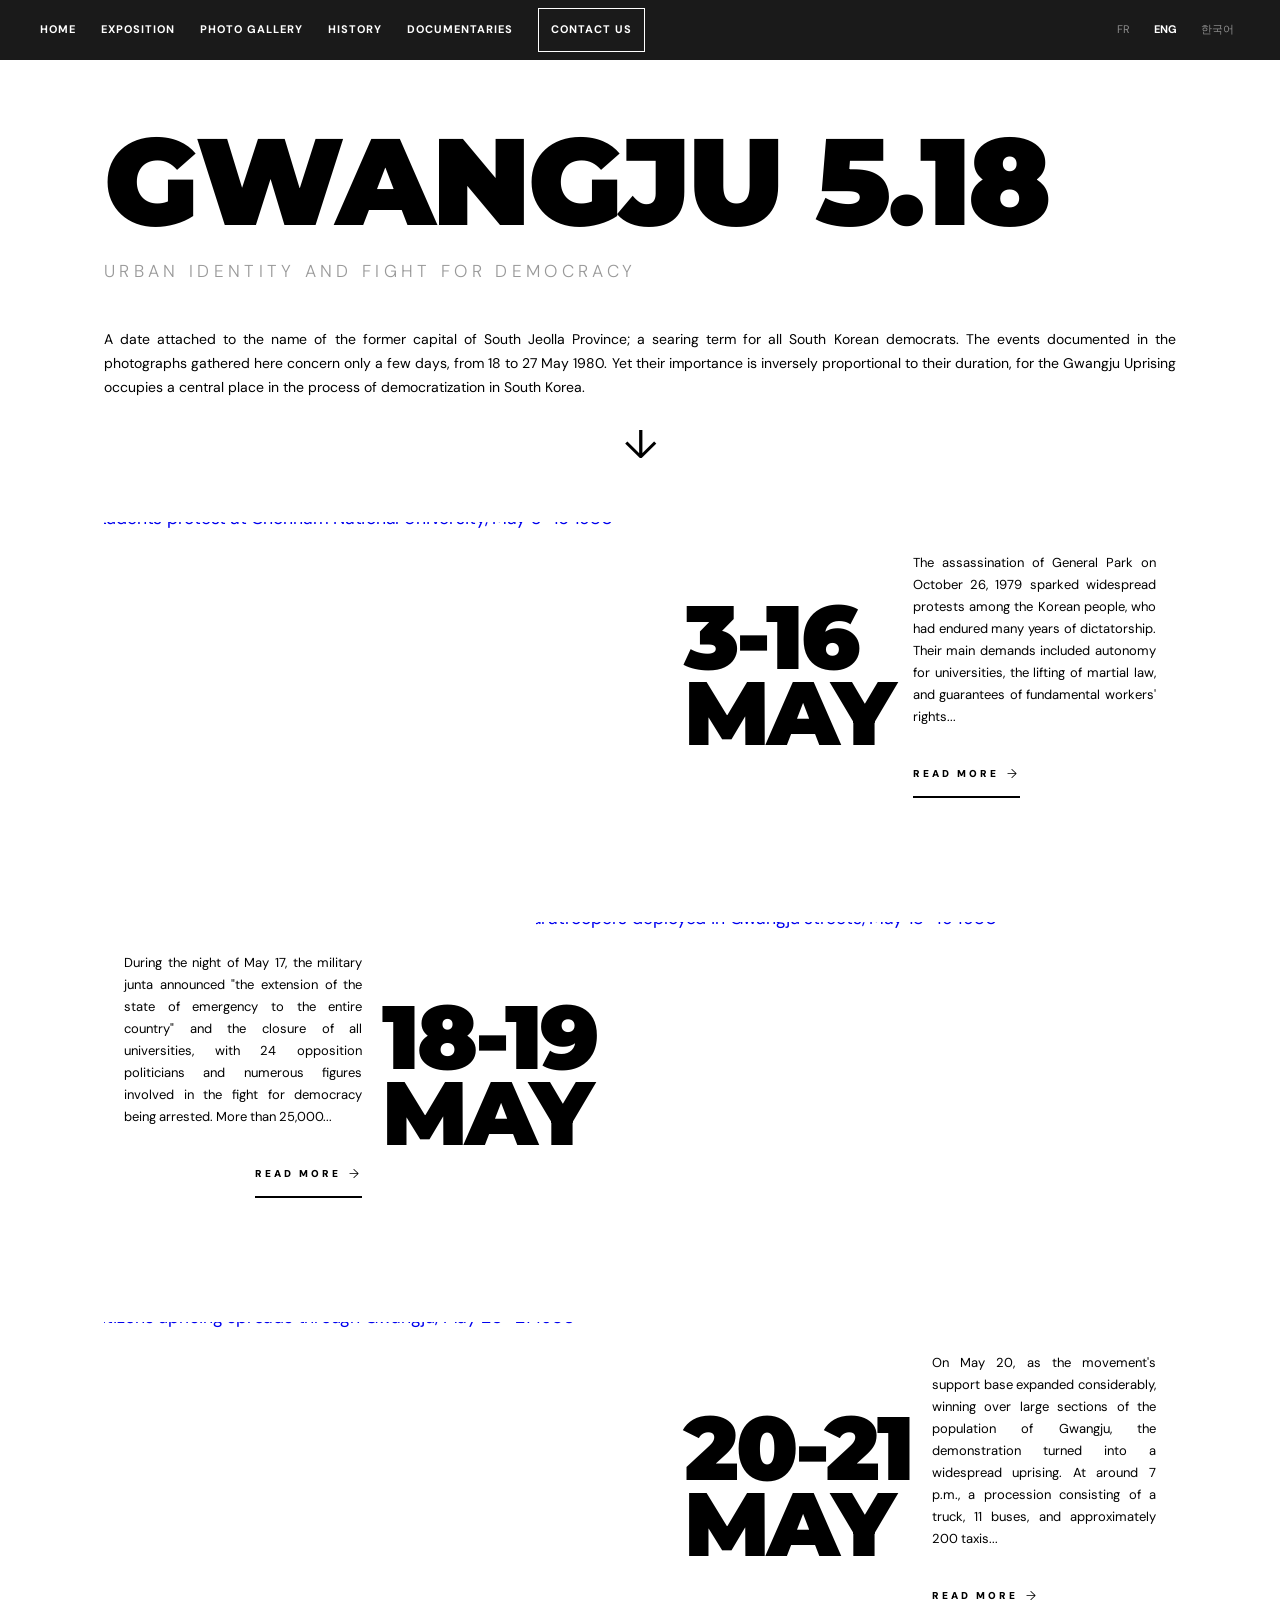
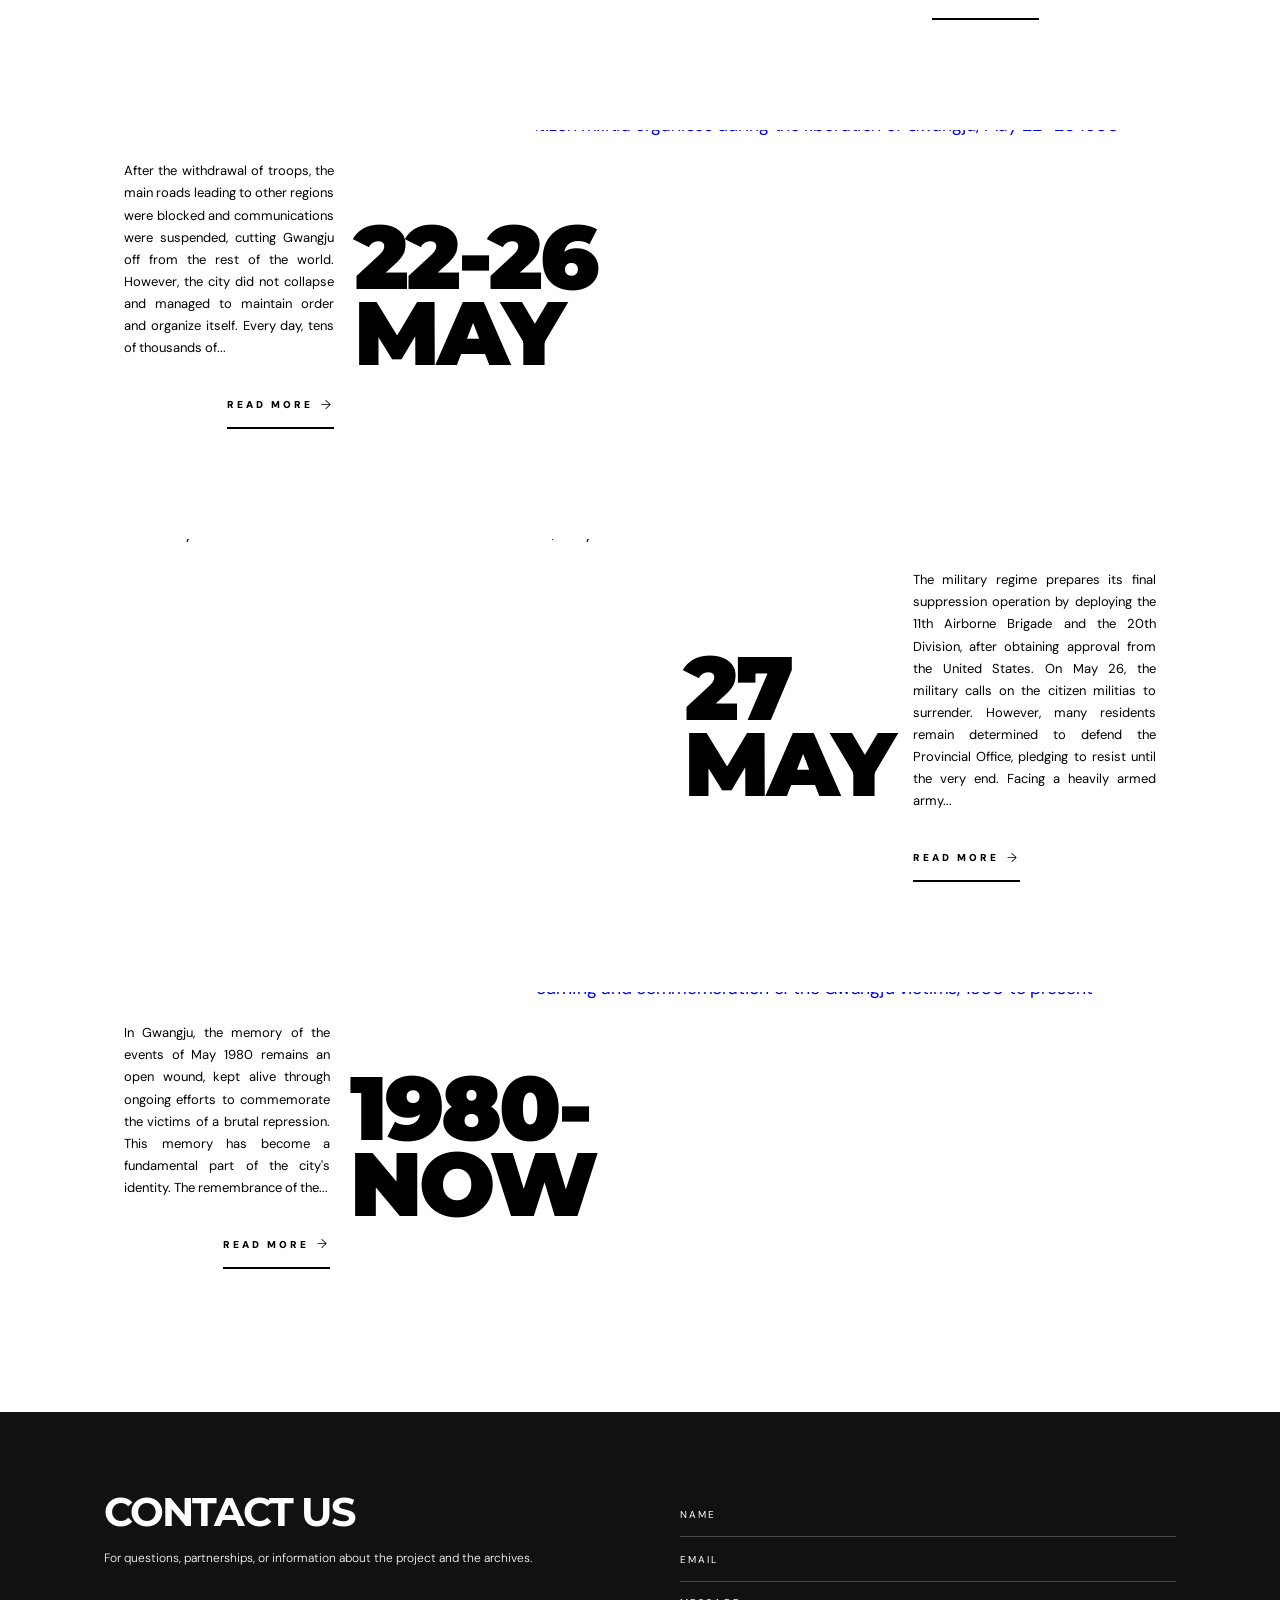
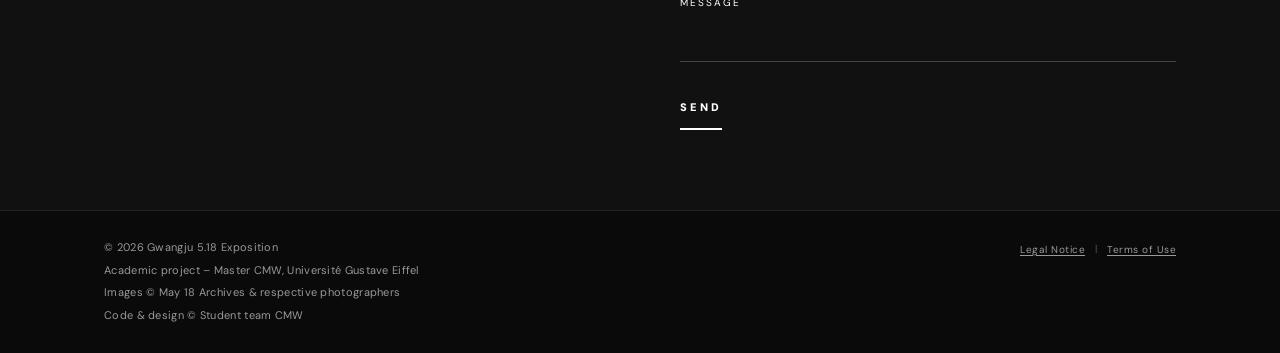
==== commit 795b5bce: "group feedback" ====
--- a/index.html
+++ b/index.html
@@ -510,33 +510,12 @@
               form.addEventListener('submit', function(e) {
                 e.preventDefault();
                 var name    = document.getElementById('f-name').value.trim();
-                var email   = document.getElementById('f-email').value.trim();
+                var replyTo = document.getElementById('f-email').value.trim();
                 var message = document.getElementById('f-message').value.trim();
-                if (!name || !email || !message) return;
-                var status  = document.getElementById('form-status');
-                var btn     = form.querySelector('.btn-send');
-                btn.disabled = true;
-                fetch('https://formspree.io/f/YOUR_FORM_ID', {
-                  method: 'POST',
-                  headers: {'Content-Type': 'application/json', 'Accept': 'application/json'},
-                  body: JSON.stringify({name: name, email: email, message: message})
-                }).then(function(r){
-                  status.style.display = 'block';
-                  if (r.ok) {
-                    status.textContent = '✓ MESSAGE SENT';
-                    status.style.color = '#4caf50';
-                    form.reset();
-                  } else {
-                    status.textContent = '✗ ERROR — TRY AGAIN';
-                    status.style.color = '#e53935';
-                    btn.disabled = false;
-                  }
-                }).catch(function(){
-                  status.style.display = 'block';
-                  status.textContent = '✗ ERROR — TRY AGAIN';
-                  status.style.color = '#e53935';
-                  btn.disabled = false;
-                });
+                if (!name || !replyTo || !message) return;
+                var subject = encodeURIComponent('Gwangju 5.18 — Message from ' + name);
+                var body    = encodeURIComponent('Name: ' + name + '\nEmail: ' + replyTo + '\n\nMessage:\n' + message);
+                window.location.href = 'mailto:darosapolinario@gmail.com?subject=' + subject + '&body=' + body;
               });
             })();
             </script>
--- a/style.css
+++ b/style.css
@@ -58,11 +58,15 @@
 
 .lang-selector span {
   cursor: pointer;
-}
-
-.lang-selector .active {
-  border: 1px solid #fff;
-  padding: 0 4px;
+  padding: 2px 6px;
+  opacity: 0.5;
+  transition: opacity 0.2s;
+}
+
+.lang-selector span:hover,
+.lang-selector span.active {
+  opacity: 1;
+  font-weight: 700;
 }
 
  .container {
@@ -281,20 +285,30 @@
   position: relative; 
 }
 
-.expo-slider-track { 
-  display: flex; 
-  overflow-x: hidden; 
-  scroll-behavior: smooth; 
-  gap: 15px; 
-  padding: 10px 0; 
-}
-
-.expo-thumb { 
-  min-width: 250px; 
-  height: 180px; 
-  flex-shrink: 0; 
-  position: relative; 
-  cursor: pointer; 
+.expo-slider-track {
+  display: flex;
+  flex: 1;
+  min-width: 0;
+  overflow-x: scroll;
+  scroll-behavior: smooth;
+  gap: 15px;
+  padding: 10px 0;
+  scrollbar-width: none; /* Firefox */
+  -ms-overflow-style: none; /* IE/Edge */
+}
+
+.expo-slider-track::-webkit-scrollbar {
+  display: none; /* Chrome/Safari */
+}
+
+.expo-thumb {
+  width: 250px;
+  min-width: 250px;
+  height: 180px;
+  flex-shrink: 0;
+  position: relative;
+  cursor: pointer;
+  overflow: hidden;
 }
 
 .expo-thumb img { 
@@ -313,11 +327,12 @@
   font-size: 20px; 
 }
 
-.revue-header { 
-  display: flex; 
-  justify-content: space-between; 
-  border-bottom: 2px solid #000; 
-  padding-bottom: 10px; 
+.revue-header {
+  display: flex;
+  justify-content: space-between;
+  align-items: center;
+  border-bottom: 2px solid #000;
+  padding-bottom: 10px;
   margin-bottom: 40px;
 }
 
@@ -1703,4 +1718,258 @@
   .legal-modal-box {
     padding: 28px 20px;
   }
-}+}
+
+.revue-container { margin-bottom: 100px; }
+
+.download-btn {
+  font-size: 11px;
+  font-weight: bold;
+  text-transform: uppercase;
+  letter-spacing: 2px;
+  color: #000;
+  text-decoration: none;
+  border: 2px solid #000;
+  padding: 10px 22px;
+  transition: background 0.25s ease, color 0.25s ease;
+}
+.download-btn:hover {
+  background: #000;
+  color: #fff;
+}
+
+#revueViewport {
+  background: #1a1a1a;
+  padding: 40px 30px;
+  display: flex;
+  flex-direction: column;
+  align-items: center;
+  gap: 20px;
+}
+
+#uploadOverlay {
+  display: flex;
+  flex-direction: column;
+  align-items: center;
+  gap: 12px;
+  border: 1px dashed rgba(255,255,255,0.35);
+  padding: 36px 60px;
+  cursor: pointer;
+  color: rgba(255,255,255,0.55);
+  font-size: 11px;
+  letter-spacing: 2px;
+  text-transform: uppercase;
+}
+#uploadOverlay:hover { border-color: rgba(255,255,255,0.8); color: #fff; }
+#uploadOverlay input { display: none; }
+#uploadOverlay.hidden { display: none; }
+
+#loadingMsg {
+  color: rgba(255,255,255,0.5);
+  font-size: 11px;
+  letter-spacing: 3px;
+  text-transform: uppercase;
+  display: none;
+}
+#loadingMsg.visible { display: block; }
+
+#bookRow {
+  display: flex;
+  align-items: center;
+  gap: 24px;
+  width: 100%;
+  justify-content: center;
+}
+
+#btnPrev, #btnNext {
+  flex-shrink: 0;
+  width: 60px;
+  height: 60px;
+  background: rgba(255,255,255,0.12);
+  border: 2px solid rgba(255,255,255,0.7);
+  color: #fff;
+  font-size: 38px;
+  cursor: pointer;
+  display: flex;
+  align-items: center;
+  justify-content: center;
+  transition: background 0.15s;
+  padding: 0;
+  margin: 0;
+  outline: none;
+  font-family: inherit;
+}
+#btnPrev:hover, #btnNext:hover { background: rgba(255,255,255,0.28); }
+#btnPrev:disabled, #btnNext:disabled { opacity: 0.18; cursor: default; }
+
+#bookBox {
+  position: relative;
+  flex: 1;
+  max-width: 960px;
+  background: #555;
+  min-height: 120px;
+  box-shadow: 0 20px 60px rgba(0,0,0,0.7);
+  overflow: hidden;
+  perspective: 3000px;
+}
+
+#bookSpine {
+  position: absolute;
+  left: 50%; top: 0;
+  width: 2px; height: 100%;
+  transform: translateX(-50%);
+  background: rgba(0,0,0,0.15);
+  z-index: 5;
+  pointer-events: none;
+}
+
+#cvMain {
+  display: block;
+  width: 100%;
+  height: auto;
+}
+
+#bookPlaceholder {
+  position: absolute;
+  inset: 0;
+  display: flex;
+  align-items: center;
+  justify-content: center;
+  color: rgba(255,255,255,0.3);
+  font-size: 11px;
+  letter-spacing: 2px;
+  text-transform: uppercase;
+}
+
+#pageIndicator {
+  color: rgba(255,255,255,0.4);
+  font-size: 10px;
+  letter-spacing: 3px;
+  text-transform: uppercase;
+  min-height: 14px;
+}
+
+#progressBar {
+  width: 100%;
+  max-width: 960px;
+  height: 2px;
+  background: rgba(255,255,255,0.1);
+  display: none;
+}
+#progressBar.visible { display: block; }
+#progressFill {
+  height: 100%;
+  background: rgba(255,255,255,0.5);
+  width: 0%;
+  transition: width 0.2s;
+}
+
+.flip-panel {
+  position: absolute;
+  top: 0; bottom: 0;
+  width: 50%;
+  transform-style: preserve-3d;
+  z-index: 30;
+  pointer-events: none;
+}
+.flip-panel.fwd {
+  left: 50%;
+  transform-origin: left center;
+  animation: flipFwd 0.65s cubic-bezier(.645,.045,.355,1) forwards;
+}
+.flip-panel.bwd {
+  left: 0;
+  transform-origin: right center;
+  animation: flipBwd 0.65s cubic-bezier(.645,.045,.355,1) forwards;
+}
+.flip-face {
+  position: absolute;
+  inset: 0;
+  overflow: hidden;
+  backface-visibility: hidden;
+  -webkit-backface-visibility: hidden;
+  background: #fff;
+}
+.flip-face canvas { display: block; width: 100%; height: 100%; }
+.flip-face-back { transform: rotateY(180deg); }
+.flip-panel.fwd::after {
+  content: '';
+  position: absolute; inset: 0;
+  background: linear-gradient(to left, rgba(0,0,0,0.3), transparent 65%);
+  animation: shd 0.65s ease forwards;
+  pointer-events: none;
+}
+.flip-panel.bwd::after {
+  content: '';
+  position: absolute; inset: 0;
+  background: linear-gradient(to right, rgba(0,0,0,0.3), transparent 65%);
+  animation: shd 0.65s ease forwards;
+  pointer-events: none;
+}
+@keyframes flipFwd { 0%{transform:rotateY(0)} 100%{transform:rotateY(-180deg)} }
+@keyframes flipBwd { 0%{transform:rotateY(0)} 100%{transform:rotateY(180deg)} }
+@keyframes shd { 0%,100%{opacity:0} 45%{opacity:1} }
+
+.modal[style*="flex"] { display: flex; }
+
+#photoModal .close {
+  position: fixed;
+  top: 24px;
+  right: 32px;
+  color: #fff;
+  font-size: 32px;
+  cursor: pointer;
+  z-index: 10;
+  line-height: 1;
+}
+#photoModal .modal-wrapper {
+  display: flex;
+  flex-direction: column;
+  align-items: center;
+  max-width: calc(100vw - 160px);
+  max-height: 90vh;
+}
+#photoModal .modal-content {
+  max-width: 100%;
+  max-height: 80vh;
+  object-fit: contain;
+  display: block;
+}
+#photoModal .modal-footer {
+  width: 100%;
+  display: flex;
+  justify-content: space-between;
+  align-items: center;
+  padding: 12px 0 0;
+}
+#photoModal .description-text {
+  font-size: 11px;
+  color: rgba(255,255,255,0.7);
+  letter-spacing: 0.5px;
+  line-height: 1.5;
+  flex: 1;
+}
+#photoModal .modal-counter {
+  font-size: 10px;
+  color: rgba(255,255,255,0.4);
+  letter-spacing: 2px;
+  white-space: nowrap;
+  margin-left: 20px;
+}
+#photoModal .modal-nav {
+  position: fixed;
+  top: 50%;
+  transform: translateY(-50%);
+  background: none;
+  border: none;
+  color: #fff;
+  font-size: 48px;
+  cursor: pointer;
+  padding: 20px;
+  opacity: 0.6;
+  transition: opacity 0.2s;
+  z-index: 10;
+}
+#photoModal .modal-nav:hover { opacity: 1; }
+#photoModal .modal-prev { left: 16px; }
+#photoModal .modal-next { right: 16px; }
